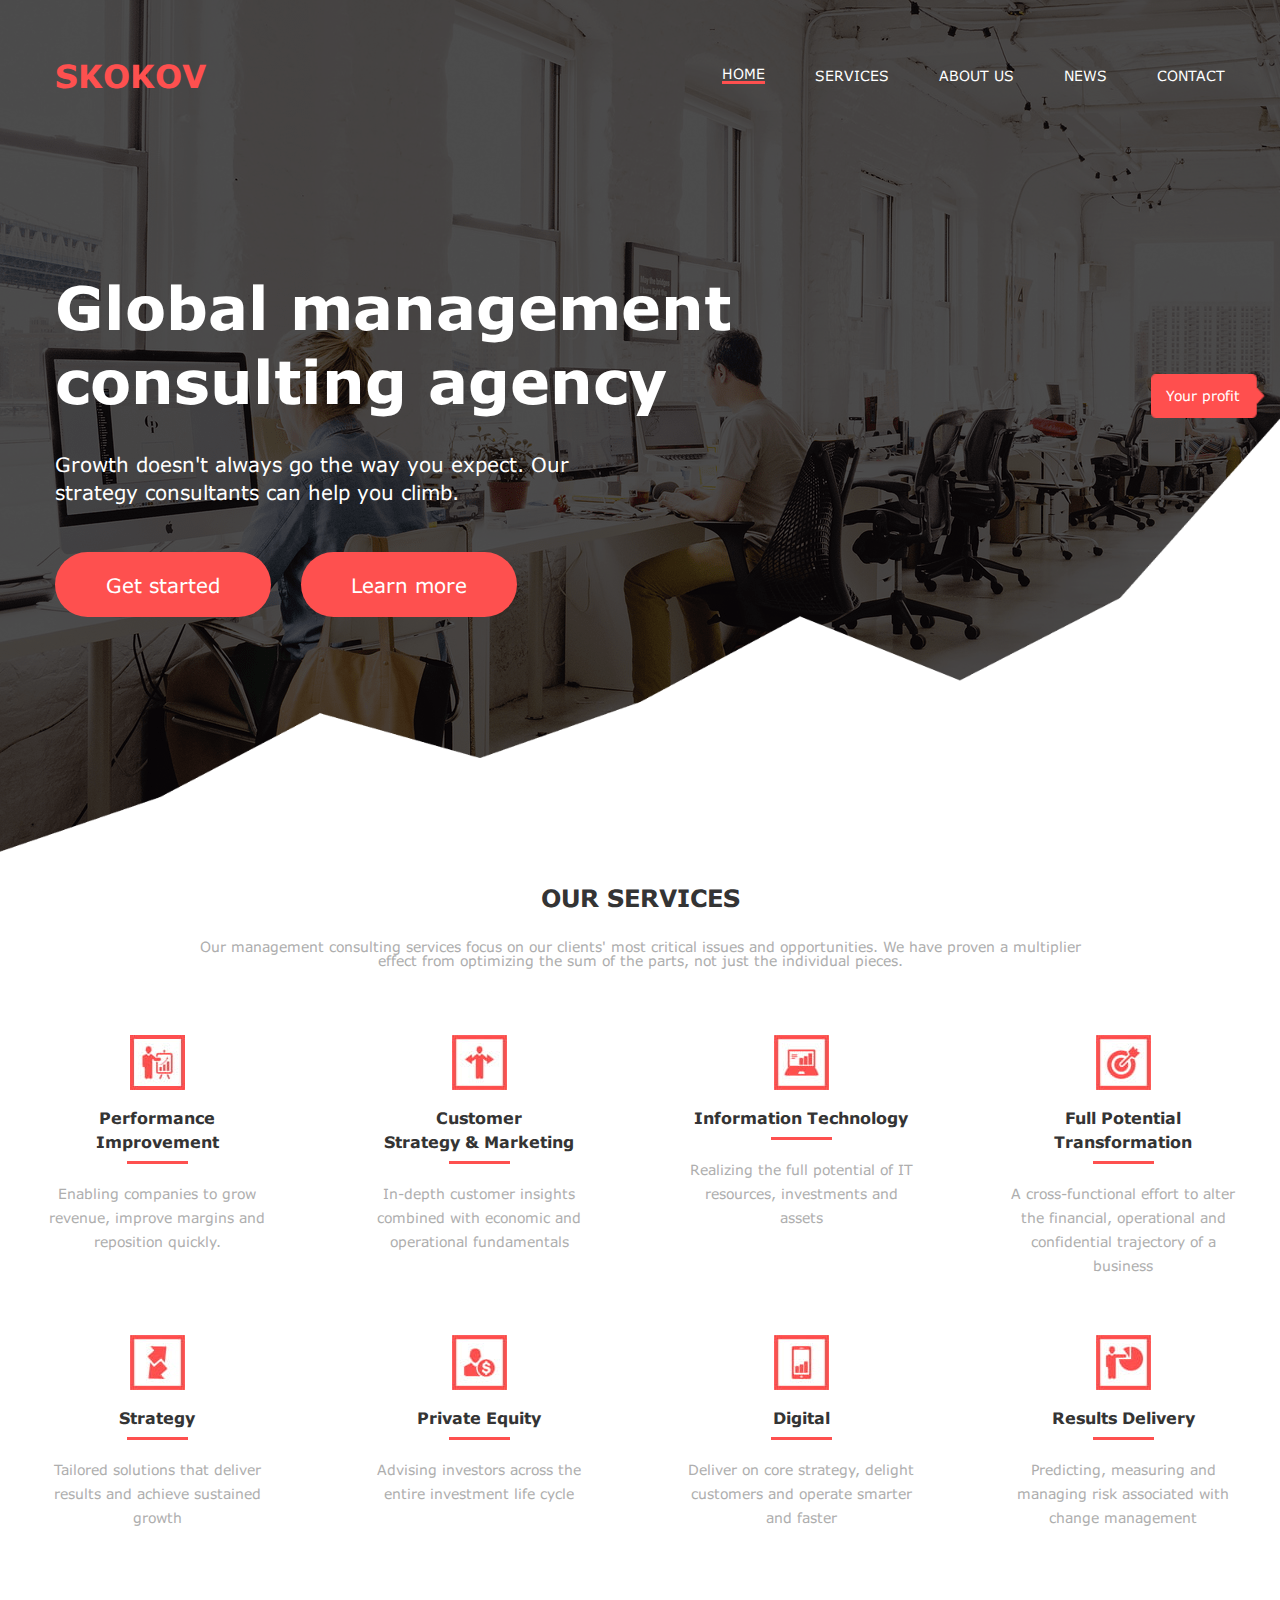
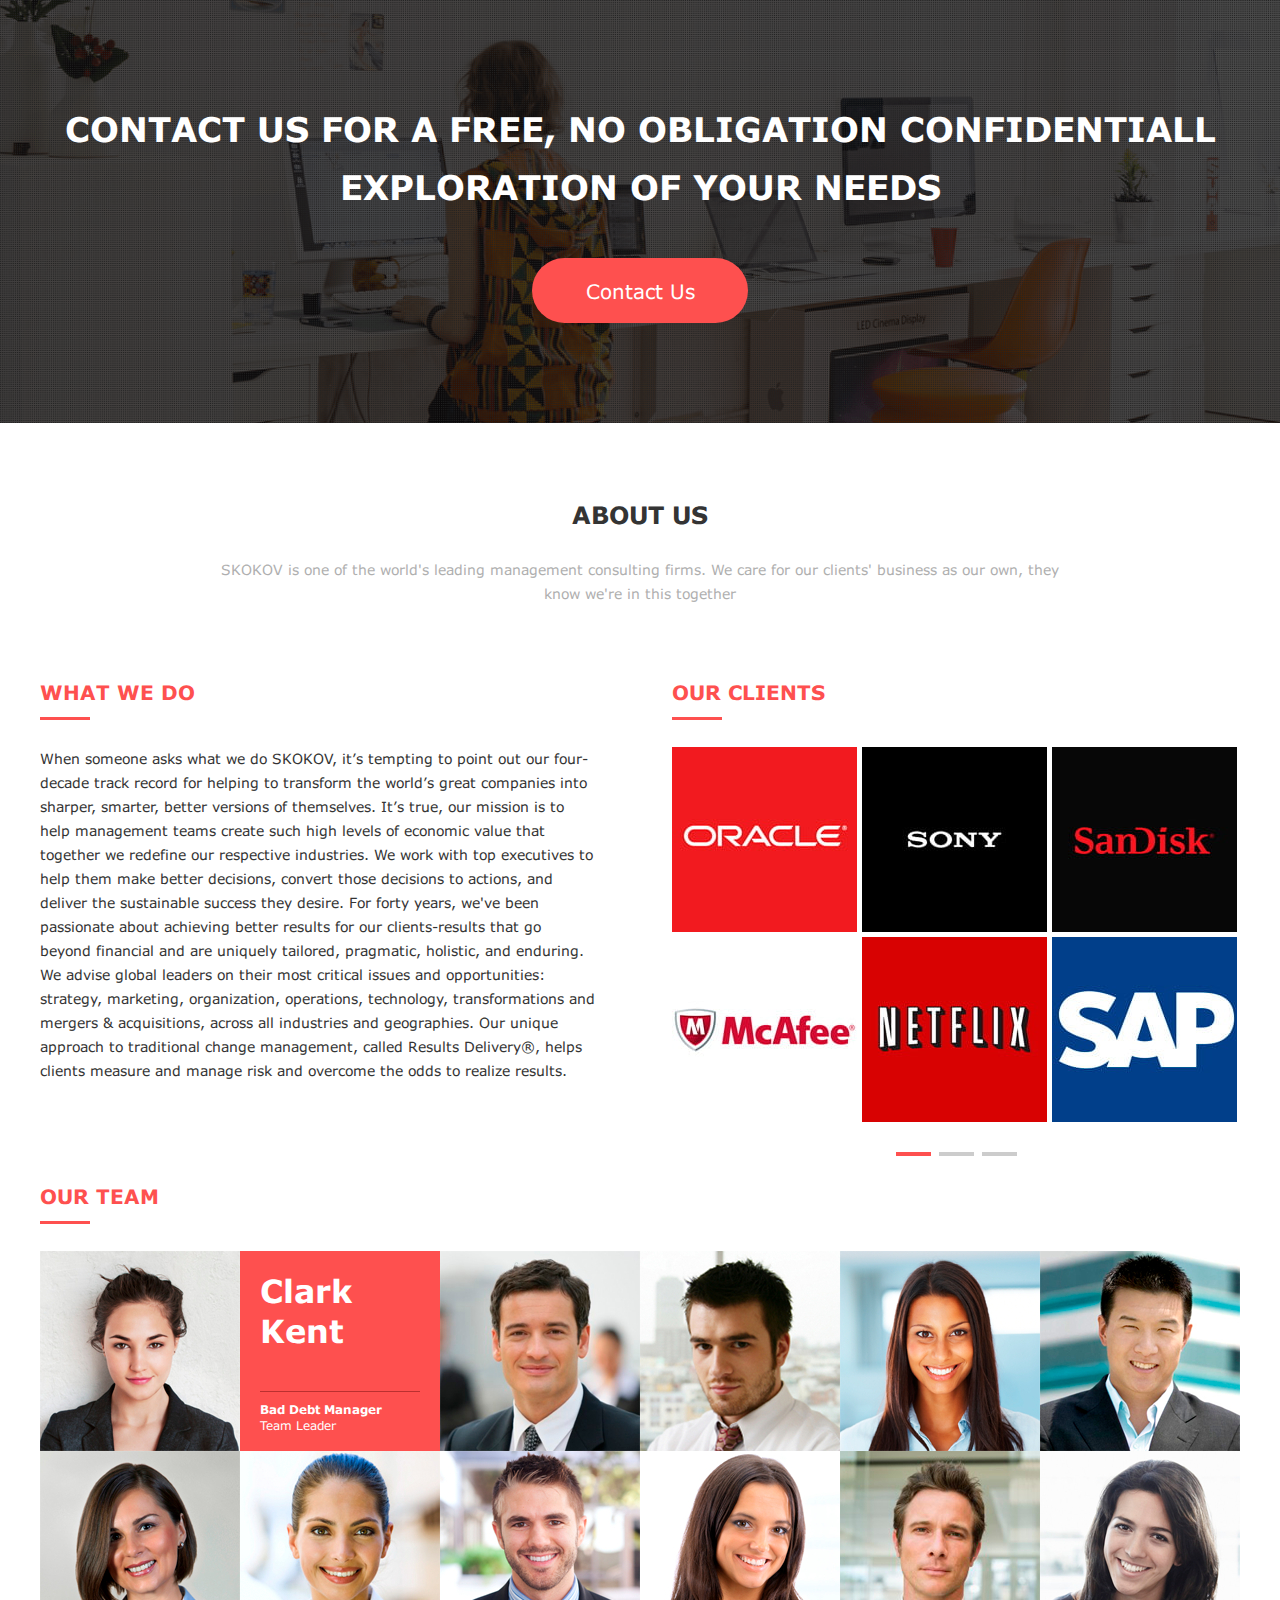
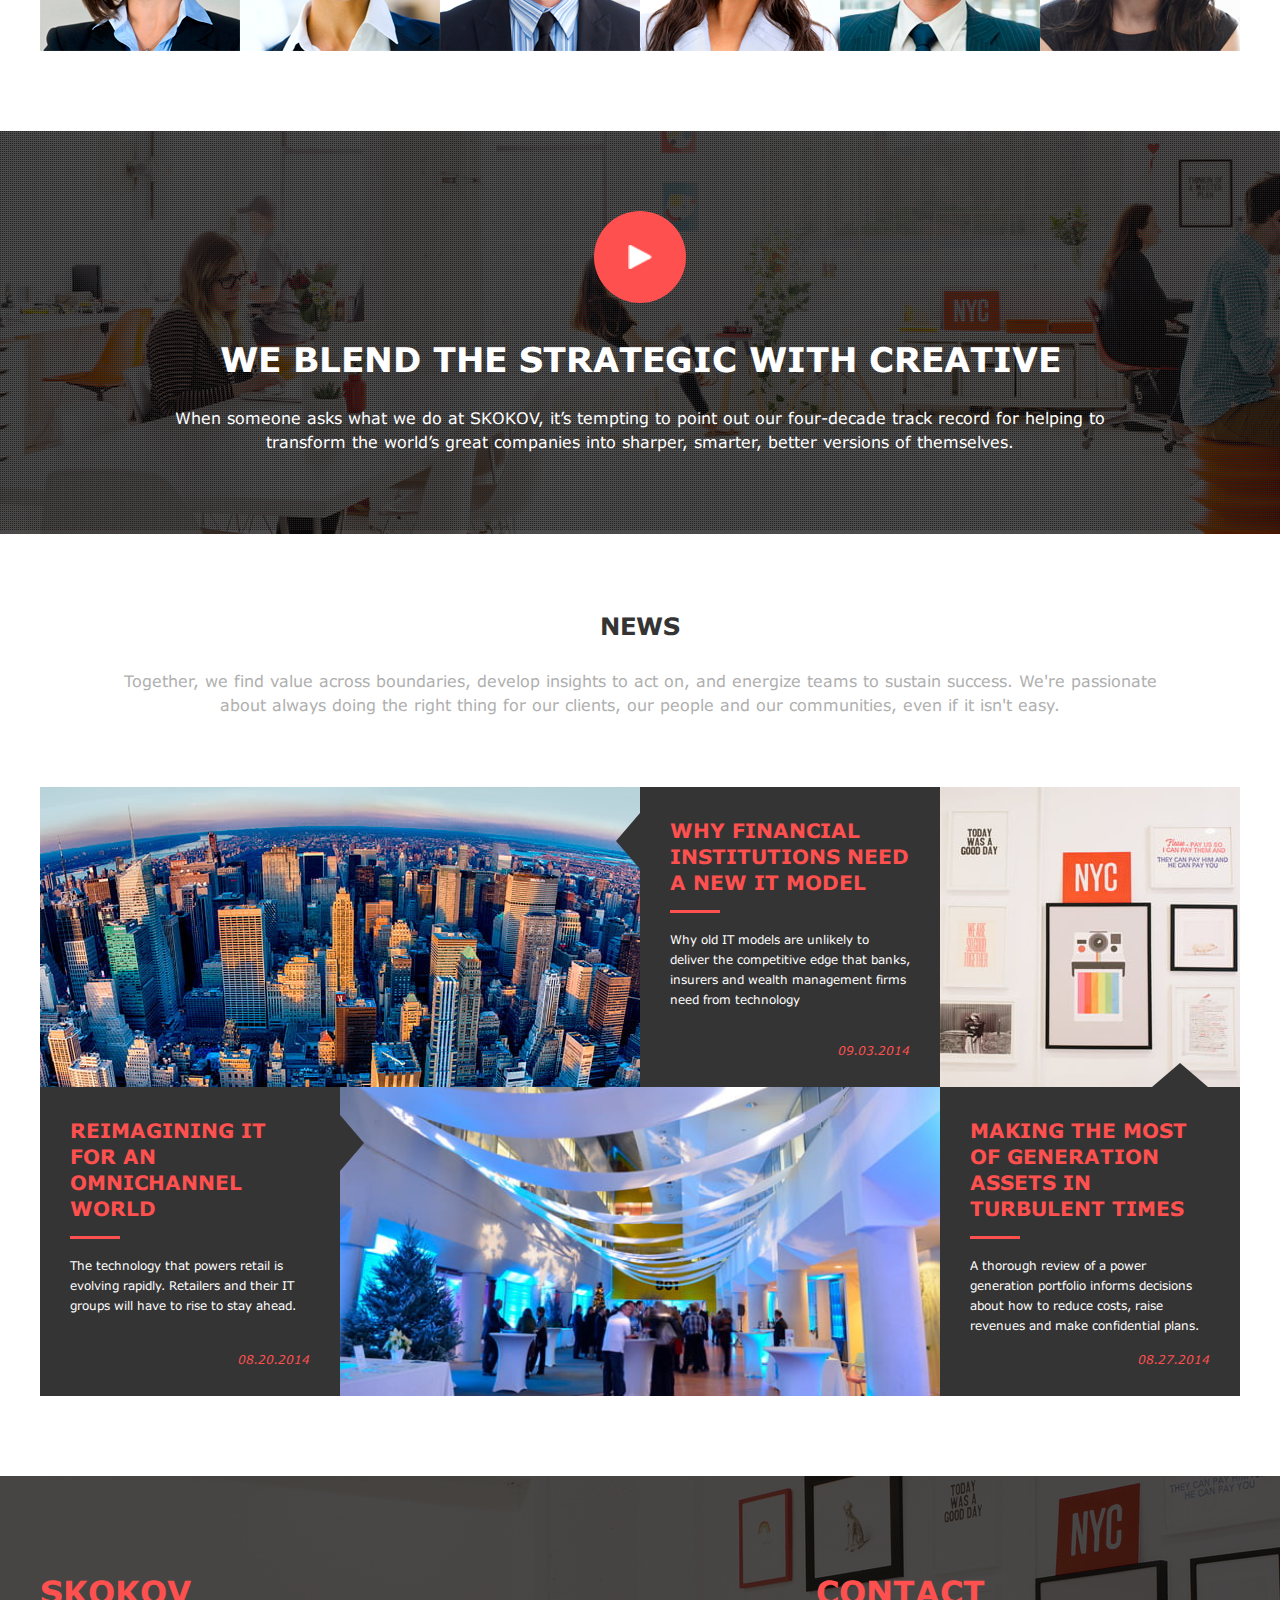
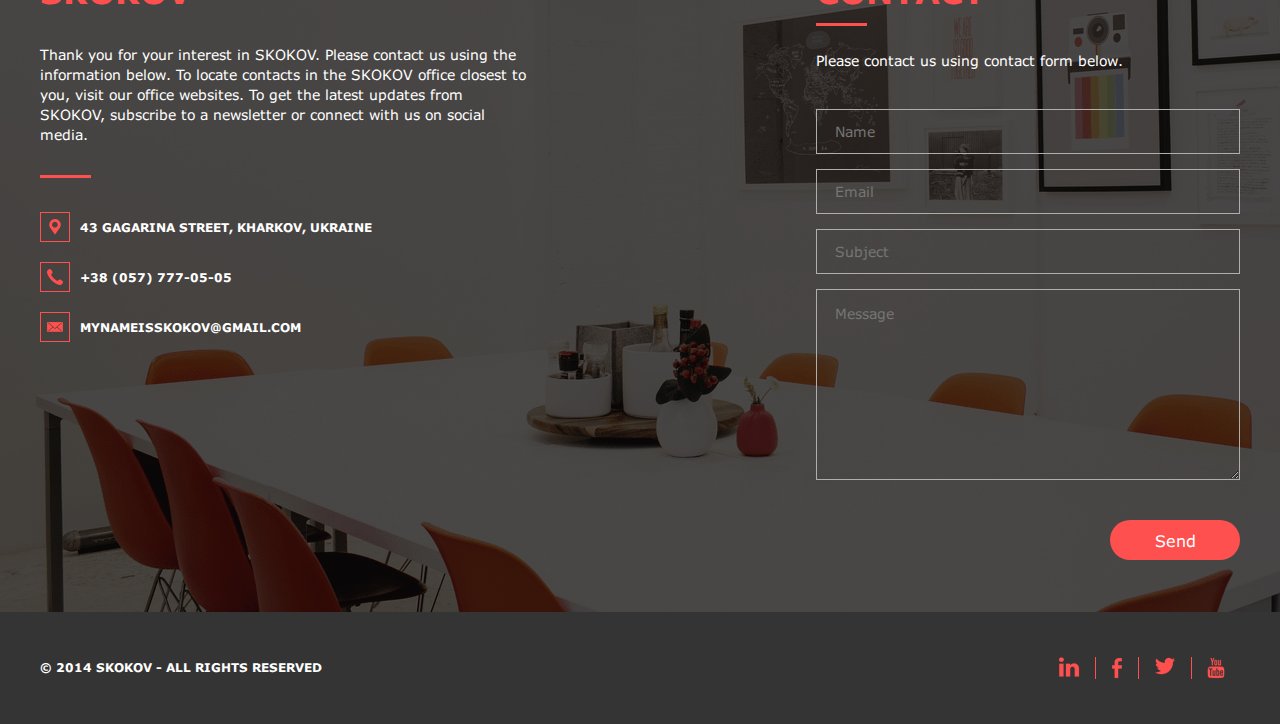
==== index.html @ 015a8055 "Add files via upload" ====
<!-- Сообщаем браузеру как стоит обрабатывать эту страницу -->
<!DOCTYPE html>
<!-- Оболочка документа, указываем язык содержимого -->
<html lang="ru">
	<!-- Заголовок страницы, контейнер для других важных данных (не отображается) -->
	<head>
		<!-- Заголовок страницы в браузере -->
		<title>Skokov</title>
		<!-- Подключаем CSS -->
		<link rel="stylesheet" href="https://unpkg.com/swiper/swiper-bundle.min.css"/>
		<link rel="stylesheet" href="css/style.css" />
		<!-- Кодировка страницы -->
		<meta http-equiv="Content-type" content="text/html;charset=UTF-8" />
		<meta name="viewport" content="width=device-width">
	</head>
	<body>
		<div class="wrapper">
			<header class="header">
				<div class="header__container container">
					<a href="index.html" class="header__logo">
						<h2>SKOKOV</h2>
					</a>
					<div class="header__menu menu">
						<div class="menu__icon">
							<span></span>
						</div>
						<nav class="menu__body">
							<ul class="menu__list">
								<li class="borderactive"><a data-goto=".page__section_1" href="index.html" class="menu__link">home</a></li>
								<li><a data-goto=".page__section_2" href="#" class="menu__link">Services</a></li>
								<li><a data-goto=".page__section_3" href="#" class="menu__link">about us</a></li>
								<li><a data-goto=".page__section_4" href="news.html" class="menu__link">news</a></li>
								<li><a data-goto=".page__section_5" href="#" class="menu__link">contact</a></li>
							</ul>
						</nav>
					</div>
				</div>
			</header>
			<section class="welcome">
				<div class="welcome__container container">
					<div class="welcome__title">
						<h1>Global management consulting agency</h1>
					</div>
					<div class="welcome__text">
						<p>
							Growth doesn't always go the way you expect. Our strategy consultants can help you climb.
						</p>
					</div>
					<div class="welcome__links">
						<div class="welcome__button button">
							<a href="#">Get started</a>
						</div>
						<div class="welcome__button button">
							<a href="post.html">Learn more</a>
						</div>
					</div>
				</div>
				<div class="welcome__figure">
					<img src="img/index/figure_bgWELCOME.png" alt="">
				</div>
				<div class="welcome__profit">
					<h3>Your profit</h3>
				</div>
			</section>
			<section class="services page__section_2">
				<div class="services__container container">
					<div class="services__subtitle subtitle">
						<h3>our services</h3>
					</div>
					<div class="services__text">
						<p>
							Our management consulting services focus on our clients' most critical issues and opportunities. We have proven a multiplier effect from optimizing the sum of the parts, not just the individual pieces.
						</p>
					</div>
					<div class="services__row">
						<div class="services__column">
							<div class="services-item">
								<div class="services-item__image">
									<img src="img/index/services_content1.jpg" alt="">
								</div>
								<div class="services-item__title">
									<h4>Performance Improvement</h4>
								</div>
								<div class="services-item__text text">
									<p>
										Enabling companies to grow revenue, improve margins and reposition quickly.
									</p>
								</div>
							</div>
						</div>
						<div class="services__column">
							<div class="services-item">
								<div class="services-item__image">
									<img src="img/index/services_content2.jpg" alt="">
								</div>
								<div class="services-item__title">
									<h4>Customer <br> Strategy & Marketing</h4>
								</div>
								<div class="services-item__text text">
									<p>
										In-depth customer insights combined with economic and operational fundamentals
									</p>
								</div>
							</div>
						</div>
						<div class="services__column">
							<div class="services-item">
								<div class="services-item__image">
									<img src="img/index/services_content3.jpg" alt="">
								</div>
								<div class="services-item__title">
									<h4>Information Technology</h4>
								</div>
								<div class="services-item__text text">
									<p>
										Realizing the full potential of IT resources, investments and assets
									</p>
								</div>
							</div>
						</div>
						<div class="services__column">
							<div class="services-item">
								<div class="services-item__image">
									<img src="img/index/services_content4.jpg" alt="">
								</div>
								<div class="services-item__title">
									<h4>Full Potential Transformation</h4>
								</div>
								<div class="services-item__text text">
									<p>
										A cross-functional effort to alter the financial, operational and confidential trajectory of a business
									</p>
								</div>
							</div>
						</div>
						<div class="services__column">
							<div class="services-item">
								<div class="services-item__image">
									<img src="img/index/services_content5.jpg" alt="">
								</div>
								<div class="services-item__title">
									<h4>Strategy</h4>
								</div>
								<div class="services-item__text text">
									<p>
										Tailored solutions that deliver results and achieve sustained growth	
									</p>
								</div>
							</div>
						</div>
						<div class="services__column">
							<div class="services-item">
								<div class="services-item__image">
									<img src="img/index/services_content6.jpg" alt="">
								</div>
								<div class="services-item__title">
									<h4>Private Equity</h4>
								</div>
								<div class="services-item__text text">
									<p>
										Advising investors across the entire investment life cycle
									</p>
								</div>
							</div>
						</div>
						<div class="services__column">
							<div class="services-item">
								<div class="services-item__image">
									<img src="img/index/services_content7.jpg" alt="">
								</div>
								<div class="services-item__title">
									<h4>Digital</h4>
								</div>
								<div class="services-item__text text">
									<p>
										Deliver on core strategy, delight customers and operate smarter and faster
									</p>
								</div>
							</div>
						</div>
						<div class="services__column">
							<div class="services-item">
								<div class="services-item__image">
									<img src="img/index/services_content8.jpg" alt="">
								</div>
								<div class="services-item__title">
									<h4>Results Delivery</h4>
								</div>
								<div class="services-item__text text">
									<p>
										Predicting, measuring and managing risk associated with change management
									</p>
								</div>
							</div>
						</div>
					</div>
				</div>
			</section>
			<section class="confidential">
				<div class="confidential__container container">
					<div class="confidential__title title">
						<h2>Contact us for a FREE, NO OBLIGATION confidentiall exploration of your needs</h2>
					</div>
					<div class="confidential__button button">
						<a href="#">Contact Us</a>
					</div>
				</div>
			</section>
			<section class="aboutus page__section_3">
				<div class="aboutus__container container">
					<div class="aboutus__title subtitle">
						<h3>about us</h3>
					</div>
					<div class="aboutus__text text">
						<p>
							SKOKOV is one of the world's leading management consulting firms. We care for our clients' business as our own, they know we're in this together
						</p>
					</div>
					<div class="aboutus__row">
						<div class="aboutus__description">
							<div class="aboutus-item">
								<div class="aboutus-item__title">
									<h4>What we do</h4>
								</div>
								<div class="aboutus-item__text text">
									<p>
										When someone asks what we do SKOKOV, it’s tempting to point out our four-decade track record for helping to transform the world’s great companies into sharper, smarter, better versions of themselves. It’s true, our mission is to help management teams create such high levels of economic value that together we redefine our respective industries. We work with top executives to help them make better decisions, convert those decisions to actions, and deliver the sustainable success they desire. For forty years, we've been passionate about achieving better results for our clients-results that go beyond financial and are uniquely tailored, pragmatic, holistic, and enduring. We advise global leaders on their most critical issues and opportunities: strategy, marketing, organization, operations, technology, transformations and mergers & acquisitions, across all industries and geographies. Our unique approach to traditional change management, called Results Delivery®, helps clients measure and manage risk and overcome the odds to realize results.
									</p>
								</div>
							</div>
						</div>
						<div class="aboutus__swiper">
							<div class="aboutus-item__title">
								<h4>Our clients</h4>
							</div>
							<div class="aboutus-slider swiper-container">
								<div class="aboutus-slider__wrapper swiper-wrapper">
									<div class="aboutus-slider__slide swiper-slide">
										<div class="aboutus-slider__grid">
											<div class="aboutus__image">
												<img src="img/index/aboutus_1.jpg" alt="">
											</div>
											<div class="aboutus__image">
												<img src="img/index/aboutus_2.jpg" alt="">
											</div>
											<div class="aboutus__image">
												<img src="img/index/aboutus_3.jpg" alt="">
											</div>
											<div class="aboutus__image">
												<img src="img/index/aboutus_4.jpg" alt="">
											</div>
											<div class="aboutus__image">
												<img src="img/index/aboutus_5.jpg" alt="">
											</div>
											<div class="aboutus__image">
												<img src="img/index/aboutus_6.jpg" alt="">
											</div>
										</div>
									</div>
									<div class="aboutus-slider__slide swiper-slide">
										<div class="aboutus-slider__grid">
											<div class="aboutus__image">
												<img src="img/index/aboutus_1.jpg" alt="">
											</div>
											<div class="aboutus__image">
												<img src="img/index/aboutus_2.jpg" alt="">
											</div>
											<div class="aboutus__image">
												<img src="img/index/aboutus_3.jpg" alt="">
											</div>
											<div class="aboutus__image">
												<img src="img/index/aboutus_4.jpg" alt="">
											</div>
											<div class="aboutus__image">
												<img src="img/index/aboutus_5.jpg" alt="">
											</div>
											<div class="aboutus__image">
												<img src="img/index/aboutus_6.jpg" alt="">
											</div>
										</div>
									</div>
									<div class="aboutus-slider__slide swiper-slide">
										<div class="aboutus-slider__grid">
											<div class="aboutus__image">
												<img src="img/index/aboutus_1.jpg" alt="">
											</div>
											<div class="aboutus__image">
												<img src="img/index/aboutus_2.jpg" alt="">
											</div>
											<div class="aboutus__image">
												<img src="img/index/aboutus_3.jpg" alt="">
											</div>
											<div class="aboutus__image">
												<img src="img/index/aboutus_4.jpg" alt="">
											</div>
											<div class="aboutus__image">
												<img src="img/index/aboutus_5.jpg" alt="">
											</div>
											<div class="aboutus__image">
												<img src="img/index/aboutus_6.jpg" alt="">
											</div>
										</div>
									</div>
								</div>
								<div class="swiper-pagination"></div>
							</div>
						</div>
						
					</div>
					<div class="aboutus__team">
						<div class="aboutus-item__title">
							<h4>our team</h4>
						</div>
						<div class="aboutus__rowteam">
								<div class="aboutus-item__imageteam">
									<img src="img/index/team_1.jpg" alt="">
								</div>
								<div class="aboutus-item__description">
									<div class="aboutus-item__subtitle">
										<h5>Clark Kent</h5>
									</div>
									<div class="aboutus-item__subtext">
										<p>Bad Debt Manager</p>
										<p>Team Leader</p>
									</div>
								</div>
								<div class="aboutus-item__imageteam">
									<img src="img/index/team_3.jpg" alt="">
								</div>
								<div class="aboutus-item__imageteam">
									<img src="img/index/team_4.jpg" alt="">
								</div>
								<div class="aboutus-item__imageteam">
									<img src="img/index/team_5.jpg" alt="">
								</div>
								<div class="aboutus-item__imageteam">
									<img src="img/index/team_6.jpg" alt="">
								</div>
								<div class="aboutus-item__imageteam">
									<img src="img/index/team_7.jpg" alt="">
								</div>
								<div class="aboutus-item__imageteam">
									<img src="img/index/team_8.jpg" alt="">
								</div>
								<div class="aboutus-item__imageteam">
									<img src="img/index/team_9.jpg" alt="">
								</div>
								<div class="aboutus-item__imageteam">
									<img src="img/index/team_10.jpg" alt="">
								</div>
								<div class="aboutus-item__imageteam">
									<img src="img/index/team_11.jpg" alt="">
								</div>
								<div class="aboutus-item__imageteam">
									<img src="img/index/team_12.jpg" alt="">
								</div>
							</div>
					</div>
				</div>
			</section>
			<section class="strategic">
				<div class="strategic__container ">
					<div class="strategic__button">
						<a href="#">
							<img src="img/icons/play.svg" alt="">
						</a>
					</div>
					<div class="strategic__title title">
						<h2>we blend the strategic with creative</h2>
					</div>
					<div class="strategic__text text">
						<p>
							When someone asks what we do at SKOKOV, it’s tempting to point out our four-decade track record for helping to transform the world’s great companies into sharper, smarter, better versions of themselves. 
						</p>
					</div>
				</div>
				<video poster="img/index/strategic_bg.png" preload="auto" class="full-screen__video">
					<source srcset="video/webm" src="videos/cow.webm">
					<source srcset="video/mp4" src="videos/cow.mp4">
				</video>
			</section>
			<section class="news">
				<div class="news__container container">
					<div class="news__title subtitle">
						<h3>news</h3>
					</div>
					<div class="news__text text">
						<p>
							Together, we find value across boundaries, develop insights to act on, and energize teams to sustain success. We're passionate about always doing the right thing for our clients, our people and our communities, even if it isn't easy.
						</p>
					</div>
					<div class="news__row">
						<div class="news__image box-1">
							<img src="img/index/news_content1.jpg" alt="">
						</div>
						<div class="news__description d33 box-2">
							<div class="news-item">
								<div class="news-item__title">
									<h3>Why financial institutions need a new IT model</h3>
								</div>
								<div class="news-item__text">
									<p>
										Why old IT models are unlikely to deliver the competitive edge that banks, insurers and wealth management firms need from technology
									</p>
								</div>
								<div class="news-item__data">
									<p>09.03.2014</p>
								</div>
							</div>
						</div>
						<div class="news__image box-3">
							<img src="img/index/news_content2.jpg" alt="">
						</div>
						<div class="news__description d34 box-4">
							<div class="news-item">
								<div class="news-item__title">
									<h3>Reimagining IT for an omnichannel world</h3>
								</div>
								<div class="news-item__text">
									<p>
										The technology that powers retail is evolving rapidly. Retailers and their IT groups will have to rise to stay ahead.
									</p>
								</div>
								<div class="news-item__data">
									<p>08.20.2014</p>
								</div>
							</div>
						</div>
						<div class="news__image box-5">
							<img src="img/index/news_content3.jpg" alt="">
						</div>
						<div class="news__description d35 box-6">
							<div class="news-item">
								<div class="news-item__title">
									<h3>Making the most of generation assets in turbulent times</h3>
								</div>
								<div class="news-item__text">
									<p>
										A thorough review of a power generation portfolio informs decisions about how to reduce costs, raise revenues and make confidential plans.
									</p>
								</div>
								<div class="news-item__data">
									<p>08.27.2014</p>
								</div>
							</div>
						</div>
					</div>
					
				</div>
			</section>
			<section class="contact page__section_5">
				<div class="contact__container container">
					<div class="contact__row">
						<div class="contact__contacts">
							<div class="contact__logo">
								<h2>SKOKOV</h2>
							</div>
							<div class="contact__text">
								<p>
									Thank you for your interest in SKOKOV. Please contact us using the information below. To locate contacts in the SKOKOV office closest to you, visit our office websites. To get the latest updates from SKOKOV, subscribe to a newsletter or connect with us on social media.
								</p>
							</div>
							<div class="contact__list">
								<ul class="list-item">
									<li><a class="contact_link1" href="#">43 gagarina street, kharkov, ukraine</a></li>
									<li><a class="contact_link2" href="tel:+38 (057) 777-05-05">+38 (057) 777-05-05</a></li>
									<li><a class="contact_link3" href="mailto:mynameisskokov@gmail.com">mynameisskokov@gmail.com</a></li>
								</ul>
							</div>
						</div>
						<div class="contact__form">
							<div class="contact__title">
								<h2>contact</h2>
							</div>
							<div class="contact_text">
								<p>
									Please contact us using contact form below.
								</p>
							</div>
							<form action="#" class="datacontact">
								<div class="contact__name">
									<input placeholder="Name" type="username">
								</div>
								<div class="contact__email">
									<input placeholder="Email" type="email" name="usermail">
								</div>
								<div class="contact__subject">
									<input placeholder="Subject" type="text" name="usertext">
								</div>
								<div class="contact__message">
									<textarea placeholder="Message" type="text" name="usermessage"></textarea>
								</div>
								<div class="contact__button">
									<input type="submit" value="Send">
								</div>
							</form>
						</div>
					</div>
				</div>
			</section>
			<footer class="footer">
				<div class="footer__container container">
					<div class="footer__row">
						<div class="footer__license">
							<p>© 2014 SKOKOV - all rights reserved</p>
						</div>
						<div class="footer__links">
							<div class="footer__link">
								<a href="#">
									<img src="img/icons/in.svg" alt="">
								</a>
							</div>
							<div class="footer__link">
								<a href="#">
									<img src="img/icons/facebook.svg" alt="">
								</a>
							</div>
							<div class="footer__link">
								<a href="#">
									<img src="img/icons/twitter.svg" alt="">
								</a>
							</div>
							<div class="footer__link">
								<a href="#">
									<img src="img/icons/youtube.svg" alt="">
								</a>
							</div>
						</div>
					</div>
				</div>
			</footer>
		</div>
		<script src="https://unpkg.com/swiper/swiper-bundle.min.js"></script>
		<script src="js/script.js"></script>
	</body>
</html>
---- css/style.css ----
@charset "UTF-8";
@font-face {
  font-family: "Verdana";
  src: url("../fonts/Verdana.eot");
  src: local("☺"), url("../fonts/Verdana.woff") format("woff"), url("../fonts/Verdana.ttf") format("truetype"), url("../fonts/Verdana.svg") format("svg");
  font-weight: normal;
  font-style: normal;
}
@font-face {
  font-family: "Verdana";
  src: url("../fonts/Verdana-Bold.eot");
  src: local("☺"), url("../fonts/Verdana-Bold.woff") format("woff"), url("../fonts/Verdana-Bold.ttf") format("truetype"), url("../fonts/Verdana-Bold.svg") format("svg");
  font-weight: 700;
  font-style: normal;
}
@font-face {
  font-family: "Verdana";
  src: url("../fonts/Verdana-Italic.eot");
  src: local("☺"), url("../fonts/Verdana-Italic.woff") format("woff"), url("../fonts/Verdana-Italic.ttf") format("truetype"), url("../fonts/Verdana-Italic.svg") format("svg");
  font-weight: normal;
  font-style: italic;
}
.title h2 {
  font-size: 34px;
  font-weight: bold;
  line-height: 58px;
  color: #fff;
}

.subtitle {
  text-align: center;
}
.subtitle h3 {
  font-size: 24px;
  font-weight: bold;
  color: #343434;
  text-transform: uppercase;
}

.text p {
  font-size: 14px;
  line-height: 24px;
}

.button a {
  width: 216px;
  height: 65px;
  background-color: #fe504f;
  font-size: 20px;
  color: #fff;
  display: flex;
  justify-content: center;
  align-items: center;
  border-radius: 50px;
  position: relative;
  transition-duration: 0.4s;
}
.button a:hover {
  background-color: #d23e3d;
  transition-duration: 0.4s;
}
.button a:active {
  top: 5px;
  transition-duration: 0.4s;
}

/*Обнуление*/
* {
  padding: 0;
  margin: 0;
  border: 0;
}

*, *:before, *:after {
  box-sizing: border-box;
}

:focus, :active {
  outline: none;
}

a:focus, a:active {
  outline: none;
}

nav, footer, header, aside {
  display: block;
}

html, body {
  height: 100%;
  width: 100%;
  font-size: 100%;
  line-height: 1;
  font-size: 14px;
  -ms-text-size-adjust: 100%;
  -moz-text-size-adjust: 100%;
  -webkit-text-size-adjust: 100%;
}

input, button, textarea {
  font-family: inherit;
}

input::-ms-clear {
  display: none;
}

button {
  cursor: pointer;
}

button::-moz-focus-inner {
  padding: 0;
  border: 0;
}

a, a:visited {
  text-decoration: none;
}

a:hover {
  text-decoration: none;
}

ul li {
  list-style: none;
}

img {
  vertical-align: top;
}

h1, h2, h3, h4, h5, h6 {
  font-size: inherit;
  font-weight: inherit;
}

/*--------------------*/
.welcomenews {
  background: url("../img/index/welcome_bg_plenka.png") 0 0 no-repeat, url("../img/index/welcome_bg.png") 0 0 no-repeat;
  background-size: cover;
  height: 682px;
  position: relative;
}

.welcomenews__container {
  padding: 200px 15px 0 15px;
  position: relative;
  z-index: 2;
}

.welcomenews__title {
  text-align: center;
  margin: 0 0 80px 0;
}
.welcomenews__title h1 {
  color: #ffffff;
  font-size: 60px;
  font-weight: 700;
}

.welcomenews__formcontainer {
  display: flex;
  justify-content: flex-end;
}

.welcomenews__form {
  width: 300px;
  height: 40px;
  display: flex;
  justify-content: center;
  align-items: center;
  background-color: #343434;
}
.welcomenews__form input {
  width: 241px;
  height: 28px;
  border: 1px solid #fe504f;
  color: #fff;
  background-color: #343434;
  margin: 0px 5px 0px 0px;
}

.search__btn {
  background-color: #fe504f;
  padding: 6px 13px;
  transition-duration: 0.4s;
}
.search__btn:hover {
  background-color: #cd3b3b;
  transition-duration: 0.4s;
}

.news__row {
  display: grid;
  grid-template-columns: 1fr 1fr 1fr 1fr;
  grid-template-rows: repeat(2, auto);
}

.news__row2 {
  display: grid;
  grid-template-columns: 1fr 1fr 1fr 1fr;
  grid-template-rows: repeat(2, auto);
}

.hidden {
  display: none;
}

.news__button {
  margin: 60px 0px 0px 0px;
  display: flex;
  justify-content: center;
}
.news__button a {
  cursor: pointer;
  width: 370px;
  height: 60px;
  background-color: #343434;
  color: #fe504f;
  font-size: 16px;
  font-weight: 700;
  text-transform: uppercase;
  display: flex;
  justify-content: center;
  align-items: center;
  position: relative;
  transition-duration: 0.4s;
}
.news__button a:hover {
  background-color: #242323;
  transition-duration: 0.4s;
}
.news__button a:active {
  top: 4px;
}

.box-7 {
  order: 1;
  grid-column-start: 1;
  grid-column-end: 3;
  grid-row-start: 3;
  grid-row-end: 3;
}

.box-8 {
  order: 2;
  grid-column-start: 3;
  grid-column-end: 3;
  grid-row-start: 3;
  grid-row-end: 3;
}

.box-9 {
  order: 3;
  grid-column-start: 4;
  grid-column-end: 4;
  grid-row-start: 3;
  grid-row-end: 3;
}

.box-10 {
  order: 4;
  grid-column-start: 1;
  grid-column-end: 1;
  grid-row-start: 4;
  grid-row-end: 4;
}

.box-11 {
  order: 5;
  grid-column-start: 2;
  grid-column-end: 4;
  grid-row-start: 4;
  grid-row-end: 4;
}

.box-12 {
  order: 6;
  grid-column-start: 4;
  grid-column-end: 4;
  grid-row-start: 4;
  grid-row-end: 4;
}

.welcomenews__figure {
  position: absolute;
  bottom: 0;
}
.welcomenews__figure img {
  width: 100%;
  height: 100%;
  object-fit: cover;
}

.d36 {
  width: auto;
  height: auto;
  margin-left: 0px;
  background: #343434;
  position: relative;
}

.d36:before {
  content: "";
  width: 0;
  height: 0;
  position: absolute;
  right: 100%;
  top: calc(18% - 28px);
  border-top: 28px solid transparent;
  border-right: 24px solid #343434;
  border-bottom: 28px solid transparent;
}

.d37 {
  width: auto;
  height: auto;
  margin-left: 0px;
  background: #343434;
  position: relative;
}

.d37:before {
  content: "";
  width: 0;
  height: 0;
  position: absolute;
  left: 100%;
  top: calc(18% - 28px);
  border-top: 28px solid transparent;
  border-left: 24px solid #343434;
  border-bottom: 28px solid transparent;
}

.d38 {
  width: auto;
  height: auto;
  margin-left: 0px;
  background: #343434;
  position: relative;
}

.d38:before {
  content: "";
  width: 0;
  height: 0;
  position: absolute;
  bottom: 100%;
  right: calc(20% - 28px);
  border-left: 28px solid transparent;
  border-bottom: 24px solid #343434;
  border-right: 28px solid transparent;
}

.welcomenews__profit {
  position: absolute;
  right: 15px;
  top: 80px;
  background: url("../img/icons/profit.png") 0 0/100% 100% no-repeat;
  display: flex;
  justify-content: center;
  align-items: center;
}
.welcomenews__profit h3 {
  color: #fff;
  padding: 15px;
  margin: 0px 10px 0px 0px;
}

@media (min-width: 992px) and (max-width: 1600px) {
  .welcomenews__profit {
    top: calc(270px + (64 - 270) * ((100vw - 992px) / (1600 - 992)));
  }
}
/* Large desktops and laptops */
@media (max-width: 1200px) {
  .welcomenews__title {
    margin-bottom: calc(40px + (80 - 40) * ((100vw - 320px) / (1200 - 320)));
  }
  .welcomenews__title h1 {
    font-size: calc(32px + (60 - 32) * ((100vw - 320px) / (1200 - 320)));
  }
}
/* Landscape tablets and medium desktops */
/* Portrait tablets and small desktops */
@media (min-width: 768px) and (max-width: 991px) {
  .welcomenews__profit {
    display: none;
  }
}
/* Landscape phones and portrait tablets, телефоны лопаты */
@media (max-width: 767px) {
  .welcomenews__profit {
    display: none;
  }

  .news__row {
    grid-template-columns: 1fr 1fr 1fr 1fr;
    grid-template-rows: repeat(1, minmax(268px, 300px) minmax(258px, 266px) minmax(268px, 270px));
  }

  .news__row2 {
    grid-template-columns: 1fr 1fr 1fr 1fr;
    grid-template-rows: repeat(1, minmax(268px, 300px) minmax(258px, 266px) minmax(268px, 270px));
  }

  .box-7 {
    grid-column-start: 2;
    grid-column-end: 5;
    grid-row-start: 4;
    grid-row-end: 4;
  }

  .box-8 {
    grid-column-start: 1;
    grid-column-end: 1;
    grid-row-start: 4;
    grid-row-end: 4;
  }

  .box-9 {
    grid-column-start: 1;
    grid-column-end: 3;
    grid-row-start: 5;
    grid-row-end: 5;
  }

  .box-12 {
    grid-column-start: 3;
    grid-column-end: 5;
    grid-row-start: 5;
    grid-row-end: 5;
  }

  .box-10 {
    grid-column-start: 1;
    grid-column-end: 1;
    grid-row-start: 6;
    grid-row-end: 6;
  }

  .box-11 {
    grid-column-start: 2;
    grid-column-end: 5;
    grid-row-start: 6;
    grid-row-end: 6;
  }

  .d36:before {
    content: "";
    width: 0;
    height: 0;
    position: absolute;
    left: 100%;
    top: calc(18% - 28px);
    border-right: 28px solid transparent;
    border-left: 24px solid #343434;
    border-bottom: 28px solid transparent;
  }

  .d38:before {
    content: "";
    width: 0;
    height: 0;
    position: absolute;
    right: 100%;
    top: calc(15% - 24px);
    border-top: 28px solid transparent;
    border-left: 24px solid #343434;
    border-bottom: 28px solid transparent;
    transform: scale(-1, 1);
  }
}
/* Portrait phones and smaller типа моего 6s */
@media (max-width: 480px) {
  .news__row {
    display: grid;
    grid-template-columns: 1fr;
    grid-template-rows: repeat(6, auto);
  }

  .news__row2 {
    grid-template-columns: 1fr;
    grid-template-rows: repeat(6, auto);
  }

  .box-7 {
    grid-column-start: 1;
    grid-column-end: 5;
    grid-row-start: 7;
    grid-row-end: 7;
  }

  .box-8 {
    grid-column-start: 1;
    grid-column-end: 5;
    grid-row-start: 8;
    grid-row-end: 8;
  }

  .box-9 {
    grid-column-start: 1;
    grid-column-end: 5;
    grid-row-start: 9;
    grid-row-end: 9;
  }
  .box-9 img {
    width: 100%;
    height: 240px !important;
    object-fit: cover;
    object-position: 0 0;
  }

  .box-11 {
    grid-column-start: 1;
    grid-column-end: 5;
    grid-row-start: 11;
    grid-row-end: 11;
  }

  .box-12 {
    grid-column-start: 1;
    grid-column-end: 5;
    grid-row-start: 10;
    grid-row-end: 10;
  }

  .box-10 {
    grid-column-start: 1;
    grid-column-end: 5;
    grid-row-start: 12;
    grid-row-end: 12;
  }

  .d36::before {
    width: 0;
    height: 0;
    position: absolute;
    bottom: 100%;
    left: calc(90% - 28px);
    border-left: 28px solid transparent;
    border-bottom: 24px solid #343434;
    border-right: 28px solid transparent;
    transform: translateY(-53px);
  }

  .d37:before {
    width: 0;
    height: 0;
    position: absolute;
    bottom: 100%;
    left: calc(10% - 28px);
    border-left: 28px solid transparent;
    border-bottom: 24px solid #343434;
    border-right: 28px solid transparent;
    transform: translateY(-46px);
  }

  .d38::before {
    width: 0;
    height: 0;
    position: absolute;
    bottom: 100%;
    left: calc(10% - 28px);
    border-left: 28px solid transparent;
    border-bottom: 24px solid #343434;
    border-right: 28px solid transparent;
    transform: translateY(-46px);
  }

  /* Iphone 5 */
}
.footernews {
  padding: 45px 15px;
  background-color: #343434;
  margin: 60px 0px 0px 0px;
}

.container {
  max-width: 1200px;
  margin: 0 auto;
}

/* Large desktops and laptops */
/* Landscape tablets and medium desktops */
/* Portrait tablets and small desktops */
/* Landscape phones and portrait tablets, телефоны лопаты */
/* Portrait phones and smaller типа моего 6s */
/* Iphone 5 */
.welcomepost {
  background: url("../img/index/welcome_bg_plenka.png") 0 0 no-repeat, url("../img/index/welcome_bg.png") 0 0 no-repeat;
  background-size: cover;
  height: 682px;
  position: relative;
}

.welcomepost__container {
  padding: 200px 15px 0 15px;
  position: relative;
  z-index: 2;
}

.d30 {
  width: auto;
  height: auto;
  margin-left: 0px;
  background: #343434;
  position: relative;
}

.d30:before {
  content: "";
  width: 0;
  height: 0;
  position: absolute;
  bottom: 100%;
  left: calc(12% - 28px);
  border-left: 28px solid transparent;
  border-bottom: 24px solid #343434;
  border-right: 28px solid transparent;
}

.welcomepost__image img {
  width: 100%;
  height: 100%;
  object-fit: contain;
}

.welcomepost__title {
  width: 491px;
  height: 119px;
  padding: 30px;
  position: relative;
  margin: -119px 0px 47px 0px;
}
.welcomepost__title h3 {
  font-size: 20px;
  color: #fe504f;
  line-height: 26px;
  text-transform: uppercase;
  font-weight: 700;
}
.welcomepost__title::after {
  content: "";
  display: block;
  width: 50px;
  height: 3px;
  background-color: #fe504f;
  margin: 15px 0px 0px 0px;
}

.welcomepost__text {
  margin: 0px 0px 44px 0px;
}
.welcomepost__text p {
  color: #343434;
  font-size: 14px;
  line-height: 26px;
  padding: 0 50px;
}
.welcomepost__text:last-child {
  margin: 0px 0px 66px 0px;
}

.welcomepost__subtitle {
  padding: 0 50px;
  margin: 0px 0px 28px 0px;
}
.welcomepost__subtitle h3 {
  font-size: 18px;
  line-height: 20px;
  color: #343434;
}

.welcomepost__profit {
  position: absolute;
  right: 15px;
  top: 80px;
  background: url("../img/icons/profit.png") 0 0/100% 100% no-repeat;
  display: flex;
  justify-content: center;
  align-items: center;
}
.welcomepost__profit h3 {
  color: #fff;
  padding: 15px;
  margin: 0px 10px 0px 0px;
}

@media (min-width: 1320px) and (max-width: 1600px) {
  .welcomepost__profit {
    top: calc(170px + (64 - 170) * ((100vw - 1320px) / (1600 - 1320)));
  }
}
@media (max-width: 1321px) {
  .welcomepost__profit {
    display: none;
  }
}
/* Large desktops and laptops */
@media (max-width: 1200px) {
  .welcomepost {
    height: calc(300px + (682 - 300) * ((100vw - 320px) / (1200 - 320)));
  }

  .welcomepost__title {
    width: 491px;
    height: 119px;
    width: calc(366px + (491 - 366) * ((100vw - 767px) / (1200 - 767)));
    height: calc(140px + (119 - 140) * ((100vw - 320px) / (1200 - 320)));
    padding: calc(15px + (30 - 15) * ((100vw - 320px) / (1200 - 320)));
    margin: -119px 0px 47px 0px;
    margin-top: calc(-129px + (-119 - (-129)) * ((100vw - 767px) / (1200 - 767)));
    margin-bottom: calc(20px + (47 - 20) * ((100vw - 320px) / (1200 - 320)));
  }

  .welcomepost__text {
    margin: 0px 0px 44px 0px;
    margin-bottom: calc(20px + (44 - 20) * ((100vw - 320px) / (1200 - 320)));
  }
  .welcomepost__text:last-child {
    margin-bottom: calc(5px + (66 - 5) * ((100vw - 320px) / (1200 - 320)));
  }

  .welcomepost__text p {
    line-height: calc(22px + (26 - 22) * ((100vw - 320px) / (1200 - 320)));
    padding-right: calc(5px + (50 - 5) * ((100vw - 320px) / (1200 - 320)));
    padding-left: calc(5px + (50 - 5) * ((100vw - 320px) / (1200 - 320)));
  }

  .welcomepost__subtitle {
    padding-right: calc(5px + (50 - 5) * ((100vw - 320px) / (1200 - 320)));
    padding-left: calc(5px + (50 - 5) * ((100vw - 320px) / (1200 - 320)));
  }
}
/* Landscape tablets and medium desktops */
/* Portrait tablets and small desktops */
/* Landscape phones and portrait tablets, телефоны лопаты */
@media (max-width: 767px) {
  .welcomepost__title {
    margin-top: 0;
    width: auto;
    height: auto;
  }

  .welcomepost__title h3 {
    font-size: 20px;
    font-size: calc(18px + (20 - 18) * ((100vw - 320px) / (1200 - 320)));
    color: #fe504f;
    line-height: 26px;
    line-height: calc(23px + (26 - 23) * ((100vw - 320px) / (1200 - 320)));
    text-transform: uppercase;
    font-weight: 700;
  }
}
/* Portrait phones and smaller типа моего 6s */
@media (max-width: 480px) {
  .welcomepost__image {
    height: 200px;
    height: calc(190px + (300 - 190) * ((100vw - 320px) / (1200 - 320)));
  }
  .welcomepost__image img {
    object-fit: cover;
  }
}
/* Iphone 5 */
body, html {
  height: 100%;
  font-family: "Verdana", sans-serif;
}

body._lock {
  overflow: hidden;
}

.wrapper {
  min-height: 100vh;
}

.header {
  position: absolute;
  top: 0;
  left: 0;
  width: 100%;
  z-index: 10;
}

.header__container {
  display: flex;
  padding: 60px 15px 10px 15px;
  align-items: flex-end;
  justify-content: space-between;
  min-height: 40px;
}

.header__logo {
  z-index: 5;
}
.header__logo h2 {
  font-size: 32px;
  font-weight: 700;
  text-transform: uppercase;
  color: #fe504f;
}

.menu__icon {
  display: none;
}

.borderactive {
  border-bottom: 3px solid #fe504f;
}

.menu__list > li {
  position: relative;
  margin: 0px 0px 8px 50px;
}

.menu__link {
  color: #fff;
  font-size: 14px;
  text-transform: uppercase;
  position: relative;
  transition-duration: 0.4s;
}
.menu__link:hover {
  transition-duration: 0.4s;
}
.menu__link:active {
  top: 3px;
  transition-duration: 0.4s;
}

/*-----------------------*/
body._touch .menu__list > li {
  display: flex;
  align-items: center;
}

body._touch .menu__link {
  flex: 1 1 auto;
}

/*-----------------------*/
@media (min-width: 768px) {
  .menu__list {
    display: flex;
    align-items: center;
  }

  .menu__link {
    padding: 10px 0;
  }
}
@media (max-width: 767px) {
  .header {
    position: fixed;
    background-color: #fff;
  }

  .menu__icon {
    z-index: 5;
    display: block;
    position: relative;
    width: 30px;
    height: 18px;
    cursor: pointer;
  }

  .menu__icon span,
.menu__icon::before,
.menu__icon::after {
    left: 0;
    position: absolute;
    height: 10%;
    width: 100%;
    transition: all 0.3s ease 0s;
    background-color: #fe504f;
  }

  .menu__icon::before,
.menu__icon::after {
    content: "";
  }

  .menu__icon::before {
    top: 0;
  }

  .menu__icon::after {
    bottom: 0;
  }

  .menu__icon span {
    top: 50%;
    transform: scale(1) translate(0px, -50%);
  }

  .menu__icon._active span {
    transform: scale(0) translate(0px, -50%);
  }

  .menu__icon._active::before {
    top: 50%;
    transform: rotate(-45deg) translate(0px, -50%);
  }

  .menu__icon._active::after {
    bottom: 50%;
    transform: rotate(45deg) translate(0px, 50%);
  }

  .menu__body {
    position: fixed;
    left: 0;
    top: -100%;
    width: 100%;
    height: 50%;
    background-color: rgba(0, 0, 0, 0.9);
    padding: 100px 30px 30px 30px;
    transition: top 0.3s ease 0s;
    overflow: auto;
  }

  .menu__body._active {
    top: 0;
  }

  .menu__body::before {
    content: "";
    position: fixed;
    width: 100%;
    top: 0;
    left: 0;
    height: 40px;
    z-index: 2;
  }

  .header__container {
    display: flex;
    padding: 20px 15px;
    align-items: center;
    justify-content: space-between;
    min-height: 40px;
  }

  .menu__list > li {
    flex-wrap: wrap;
    margin: 0px 0px 30px 0px;
  }
  .menu__list > li:last-child {
    margin-bottom: 0;
  }

  .menu__link {
    font-size: 24px;
  }

  .menu__list li:first-child {
    border-bottom: none;
  }
}
.welcome {
  background: url("../img/index/welcome_bg_plenka.png") 0 0 no-repeat, url("../img/index/welcome_bg.png") 0 0 no-repeat;
  background-size: cover;
  height: 886px;
  position: relative;
}

.welcome__container {
  padding: 270px 15px 0 15px;
}

.welcome__title {
  margin: 0px 0px 32px 0px;
}
.welcome__title h1 {
  width: 682px;
  font-size: 60px;
  font-weight: 700;
  line-height: 74px;
  color: #fff;
}

.welcome__text {
  margin: 0px 0px 46px 0px;
}
.welcome__text p {
  width: 514px;
  font-size: 20px;
  line-height: 28px;
  color: #ffffff;
}

.welcome__links {
  display: flex;
  position: relative;
  z-index: 2;
}

.welcome__button {
  margin: 0px 30px 0px 0px;
}
.welcome__button:last-child {
  margin: 0;
}

.welcome__figure {
  position: absolute;
  bottom: 0;
}
.welcome__figure img {
  width: 100%;
  height: 100%;
  object-fit: cover;
}

.welcome__profit {
  position: absolute;
  right: 15px;
  top: 270px;
  background: url("../img/icons/profit.png") 0 0/100% 100% no-repeat;
  display: flex;
  justify-content: center;
  align-items: center;
}
.welcome__profit h3 {
  color: #fff;
  padding: 15px;
  margin: 0px 10px 0px 0px;
}

@media (max-width: 1600px) {
  .welcome__profit {
    top: calc(400px + (268 - 400) * ((100vw - 1200px) / (1600 - 1200)));
  }
}
/* Large desktops and laptops */
@media (max-width: 1200px) {
  .welcome__container {
    padding-top: calc(230px + (270 - 230) * ((100vw - 320px) / (1140 - 320)));
  }

  .welcome__title {
    margin-bottom: calc(30px + (32 - 30) * ((100vw - 320px) / (1200 - 320)));
  }
  .welcome__title h1 {
    font-size: calc(32px + (60 - 32) * ((100vw - 320px) / (1200 - 320)));
    line-height: calc(33px + (74 - 33) * ((100vw - 320px) / (1200 - 320)));
  }

  .welcome__text {
    margin-bottom: calc(30px + (46 - 30) * ((100vw - 320px) / (1200 - 320)));
  }
}
/* Landscape tablets and medium desktops */
/* Portrait tablets and small desktops */
/* Landscape phones and portrait tablets, телефоны лопаты */
@media (max-width: 767px) {
  .welcome__title h1 {
    width: 100%;
  }

  .welcome__text p {
    width: 100%;
  }

  .welcome__button {
    margin: 0px 15px 0px 0px;
  }
  .welcome__button:last-child {
    margin: 0;
  }
}
/* Portrait phones and smaller типа моего 6s */
@media (max-width: 480px) {
  .welcome__links {
    flex-direction: column;
  }

  .welcome__button {
    margin: 0px 0px 20px 0px;
  }
  .welcome__button:last-child {
    margin: 0;
  }

  .welcome__profit {
    top: calc(415px + (268 - 415) * ((100vw - 1200px) / (1600 - 1200)));
  }
}
.services {
  padding: 0 15px;
  margin: 0px 0px 70px 0px;
}

.services__subtitle {
  margin: 0px 0px 30px 0px;
}
.services__subtitle h3 {
  text-transform: uppercase;
}

.services__text {
  display: flex;
  justify-content: center;
  margin: 0px 0px 67px 0px;
}
.services__text p {
  width: 911px;
  text-align: center;
  color: #adadad;
}

.services__row {
  display: grid;
  justify-content: center;
  grid-template-columns: repeat(4, minmax(157px, 232px));
  grid-template-rows: repeat(2, auto);
  column-gap: 90px;
  row-gap: 57px;
}

.services-item__image {
  text-align: center;
  margin: 0px 0px 16px 0px;
}

.services-item__title {
  margin: 0px 0px 18px 0px;
}
.services-item__title h4 {
  font-size: 16px;
  font-weight: 700;
  color: #343434;
  text-align: center;
  line-height: 24px;
}
.services-item__title::after {
  content: "";
  position: relative;
  left: 50%;
  margin: 7px 0px 0px -30px;
  width: 61px;
  height: 3px;
  background-color: #fe504f;
  display: block;
}

.services-item__text {
  display: flex;
  justify-content: center;
}
.services-item__text p {
  text-align: center;
  color: #aeaeae;
}

/* Large desktops and laptops */
@media (max-width: 1200px) {
  .services {
    margin-bottom: calc(40px + (70 - 40) * ((100vw - 320px) / (1200 - 320)));
  }

  .services__subtitle {
    margin-bottom: calc(20px + (30 - 20) * ((100vw - 320px) / (1200 - 320)));
  }

  .services__text {
    margin: 0px 0px 67px 0px;
    margin-bottom: calc(40px + (67 - 40) * ((100vw - 320px) / (1200 - 320)));
  }

  .services__row {
    column-gap: calc(40px + (90 - 40) * ((100vw - 767px) / (1200 - 767)));
    row-gap: calc(40px + (57 - 40) * ((100vw - 767px) / (1200 - 767)));
  }

  .services-item__text p {
    line-height: calc(20px + (24 - 20) * ((100vw - 767px) / (1200 - 767)));
  }
}
/* Landscape tablets and medium desktops */
/* Portrait tablets and small desktops */
/* Landscape phones and portrait tablets, телефоны лопаты */
@media (max-width: 767px) {
  .services__row {
    grid-template-columns: repeat(2, minmax(136px, 300px));
    grid-template-rows: repeat(auto-fit, 210px);
    column-gap: calc(20px + (40 - 20) * ((100vw - 320px) / (1200 - 320)));
    row-gap: calc(20px + (40 - 20) * ((100vw - 320px) / (1200 - 320)));
  }

  .services-item__title h4 br {
    display: none;
  }

  .services-item__title {
    margin-bottom: calc(10px + (18 - 10) * ((100vw - 320px) / (1200 - 320)));
  }
}
/* Portrait phones and smaller типа моего 6s */
@media (max-width: 480px) {
  .services-item__title h4 {
    line-height: 16px;
  }
}
.confidential {
  padding: 100px 15px;
  background: url("../img/index/plenka2.png") 0 0 no-repeat, url("../img/index/welcome_bg_plenka.png") 0 0 no-repeat, url("../img/index/confidential_bg.png") 0 0 no-repeat;
  background-size: cover;
  background-position-x: left;
  margin: 0px 0px 80px 0px;
}

.confidential__title {
  display: flex;
  justify-content: center;
  margin: 0px 0px 42px 0px;
}
.confidential__title h2 {
  text-transform: uppercase;
  text-align: center;
}

.confidential__button {
  display: flex;
  justify-content: center;
}

/* Large desktops and laptops */
@media (max-width: 1200px) {
  .confidential {
    padding: 100px 15px;
    padding-top: calc(40px + (100 - 40) * ((100vw - 320px) / (1200 - 320)));
    padding-bottom: calc(40px + (100 - 40) * ((100vw - 320px) / (1200 - 320)));
    margin-bottom: calc(40px + (80 - 40) * ((100vw - 320px) / (1200 - 320)));
  }

  .confidential__title {
    margin-bottom: calc(20px + (42 - 20) * ((100vw - 320px) / (1200 - 320)));
  }
  .confidential__title h2 {
    font-size: calc(22px + (32 - 22) * ((100vw - 320px) / (1200 - 320)));
    line-height: calc(38px + (58 - 38) * ((100vw - 320px) / (1200 - 320)));
  }
}
/* Landscape tablets and medium desktops */
/* Portrait tablets and small desktops */
/* Landscape phones and portrait tablets, телефоны лопаты */
/* Portrait phones and smaller типа моего 6s */
@media (max-width: 480px) {
  .confidential {
    background-position-x: 30%;
  }
}
.aboutus {
  padding: 0 15px;
  margin: 0px 0px 80px 0px;
}

.aboutus__title {
  text-align: center;
  margin: 0px 0px 31px 0px;
}
.aboutus__title h3 {
  text-transform: uppercase;
}

.aboutus__text {
  display: flex;
  justify-content: center;
  margin: 0px 0px 76px 0px;
}
.aboutus__text p {
  width: 875px;
  text-align: center;
  color: #afafaf;
}

.aboutus__row {
  display: grid;
  grid-template-columns: repeat(2, 1fr);
  grid-template-rows: repeat(1, auto);
  column-gap: 60px;
  column-gap: calc(20px + (60 - 20) * ((100vw - 992px) / (1200 - 992)));
  margin: 0px 0px 20px 0px;
}

.aboutus-item__title {
  margin: 0px 0px 27px 0px;
}
.aboutus-item__title h4 {
  color: #fe504f;
  font-size: 20px;
  font-weight: 700;
  text-transform: uppercase;
}
.aboutus-item__title::after {
  content: "";
  display: block;
  width: 50px;
  height: 3px;
  background-color: #fe504f;
  margin: 15px 0px 0px 0px;
}

.aboutus-item__text p {
  color: #343434;
}

.swiper-container {
  width: 568px;
  overflow: hidden;
}

.swiper-wrapper {
  margin: 0px 0px 30px 0px;
}

.aboutus-slider__grid {
  display: grid;
  grid-template-columns: repeat(3, 185px);
  grid-template-rows: repeat(2, 185px);
  column-gap: 5px;
  row-gap: 5px;
}

.aboutus__image img {
  max-width: 100%;
}

.aboutus__rowteam {
  display: grid;
  justify-content: center;
  grid-template-columns: repeat(6, minmax(150px, 200px));
  grid-template-rows: repeat(2, minmax(150px, 200px));
}

.aboutus-item__imageteam img {
  width: 100%;
  height: 100%;
  object-fit: cover;
}

.aboutus-item__description {
  padding: 20px;
  background-color: #fe504f;
}

.aboutus-item__subtitle {
  padding: 0px 0px 40px 0px;
  margin: 0px 0px 12px 0px;
  border-bottom: 1px solid #bb3030;
}
.aboutus-item__subtitle h5 {
  font-size: 32px;
  color: #ffffff;
  font-weight: 700;
  line-height: 40px;
}

.aboutus-item__subtext p:first-child {
  font-size: 12px;
  font-weight: 700;
  color: #ffffff;
  margin: 0px 0px 4px 0px;
}
.aboutus-item__subtext p:last-child {
  font-size: 12px;
  color: #ffffff;
}

.aboutus-slider .swiper-pagination {
  position: relative;
  text-align: center;
}

.aboutus-slider .swiper-pagination-bullet {
  border-radius: 0;
  width: 35px;
  height: 4px;
  transition-duration: 0.4s;
}

.swiper-pagination-bullet:only-child {
  display: block !important;
}

.swiper-pagination-bullet-active {
  background: #fe504f;
}

/* Large desktops and laptops */
@media (max-width: 1200px) {
  .aboutus {
    margin-bottom: calc(40px + (80 - 20) * ((100vw - 320px) / (1200 - 320)));
  }

  .aboutus__title {
    margin-bottom: calc(20px + (31 - 20) * ((100vw - 320px) / (1200 - 320)));
  }

  .aboutus__text {
    margin-bottom: calc(30px + (76 - 30) * ((100vw - 320px) / (1200 - 320)));
  }

  .aboutus-item__text p {
    line-height: calc(18px + (24 - 18) * ((100vw - 320px) / (1200 - 320)));
  }

  .aboutus-item__subtitle {
    padding: 0px 0px 40px 0px;
    padding-bottom: calc(10px + (40 - 10) * ((100vw - 320px) / (1200 - 320)));
  }
  .aboutus-item__subtitle h5 {
    font-size: 32px;
    font-size: calc(28px + (32 - 28) * ((100vw - 992px) / (1200 - 992)));
    line-height: calc(17px + (40 - 17) * ((100vw - 320px) / (1200 - 320)));
  }

  .aboutus-item__description {
    padding: 16px;
    padding: calc(16px + (20 - 16) * ((100vw - 320px) / (1200 - 320)));
  }
}
/* Landscape tablets and medium desktops */
/* Portrait tablets and small desktops */
@media (min-width: 768px) and (max-width: 991px) {
  .aboutus__row {
    display: grid;
    grid-template-columns: repeat(1, 1fr);
    grid-template-rows: repeat(2, auto);
    column-gap: 0;
  }

  .aboutus__description {
    margin: 0px 0px 20px 0px;
  }

  .aboutus__rowteam {
    display: grid;
    justify-content: center;
    grid-template-columns: repeat(6, minmax(120px, 200px));
    grid-template-rows: repeat(2, minmax(150px, 180px));
  }

  .swiper-container {
    width: 565px;
    margin: 0 auto;
  }
}
/* Landscape phones and portrait tablets, телефоны лопаты */
@media (max-width: 767px) {
  .aboutus__row {
    display: grid;
    grid-template-columns: repeat(1, 1fr);
    grid-template-rows: repeat(2, auto);
    column-gap: 0;
  }

  .aboutus__description {
    margin: 0px 0px 20px 0px;
  }

  .aboutus__rowteam {
    display: grid;
    justify-content: center;
    grid-template-columns: repeat(4, minmax(116px, 200px));
    grid-template-rows: repeat(3, minmax(116px, 180px));
  }

  .swiper-container {
    width: 565px;
    width: calc(460px + (565 - 460) * ((100vw - 480px) / (1200 - 480)));
    overflow: hidden;
    margin: 0 auto;
  }

  .aboutus-slider__grid {
    justify-content: center;
    display: grid;
    grid-template-columns: repeat(3, minmax(130px, 150px));
    grid-template-rows: repeat(2, minmax(130px, 150px));
    column-gap: 5px;
    row-gap: 5px;
  }
}
/* Portrait phones and smaller типа моего 6s */
@media (max-width: 480px) {
  .aboutus__rowteam {
    display: grid;
    justify-content: center;
    grid-template-columns: repeat(3, minmax(95px, 200px));
    grid-template-rows: repeat(4, minmax(95px, 150px));
  }

  .swiper-container {
    width: calc(300px + (469 - 300) * ((100vw - 320px) / (1200 - 320)));
    overflow: hidden;
    margin: 0 auto;
  }

  .aboutus-slider__grid {
    justify-content: center;
    display: grid;
    grid-template-columns: repeat(3, minmax(80px, 100px));
    grid-template-rows: repeat(2, minmax(80px, 100px));
    column-gap: 3px;
    row-gap: 3px;
  }
}
.strategic {
  position: relative;
  display: flex;
  flex-direction: column;
  margin: 0px 0px 80px 0px;
}

.strategic__container {
  padding: 80px 15px;
  background: url("../img/index/plenka2.png") 0 0 no-repeat, url("../img/index/welcome_bg_plenka.png") 0 0 no-repeat;
  position: relative;
  z-index: 2;
  display: flex;
  flex: 1 1 auto;
  justify-content: center;
  align-items: center;
  flex-direction: column;
}

.strategic__title {
  margin: 0px 0px 28px 0px;
}
.strategic__title h2 {
  text-transform: uppercase;
  line-height: 38px;
}

.strategic__text p {
  width: 1006px;
  font-size: 16px;
  text-align: center;
  color: #fff;
}

.full-screen__video {
  position: absolute;
  top: 0;
  left: 0;
  width: 100%;
  height: 100%;
  object-fit: cover;
}

.strategic__button {
  margin: 0px 0px 37px 0px;
}
.strategic__button a {
  width: 92px;
  height: 92px;
  display: flex;
  justify-content: center;
  align-items: center;
  background-color: #fe504f;
  border-radius: 50px;
}

.news {
  padding: 0 15px;
  margin: 0px 0px 80px 0px;
}

.news__title {
  margin: 0px 0px 31px 0px;
}

.news__text {
  display: flex;
  justify-content: center;
  margin: 0px 0px 70px 0px;
}
.news__text p {
  width: 1082px;
  font-size: 16px;
  text-align: center;
  color: #afafaf;
}

.news__row {
  display: grid;
  grid-template-columns: 1fr 1fr 1fr 1fr;
  grid-template-rows: repeat(2, auto);
}

.box-1 {
  order: 1;
  grid-column-start: 1;
  grid-column-end: 3;
  grid-row-start: 1;
  grid-row-end: 1;
}

.box-2 {
  order: 2;
  grid-column-start: 3;
  grid-column-end: 3;
  grid-row-start: 1;
  grid-row-end: 1;
}

.box-3 {
  order: 3;
  grid-column-start: 4;
  grid-column-end: 4;
  grid-row-start: 1;
  grid-row-end: 1;
}

.box-4 {
  order: 4;
  grid-column-start: 1;
  grid-column-end: 1;
  grid-row-start: 2;
  grid-row-end: 2;
}

.box-5 {
  order: 5;
  grid-column-start: 2;
  grid-column-end: 4;
  grid-row-start: 2;
  grid-row-end: 2;
}

.box-6 {
  order: 6;
  grid-column-start: 4;
  grid-column-end: 4;
  grid-row-start: 2;
  grid-row-end: 2;
}

.news__image img {
  width: 100%;
  height: 100%;
  object-fit: cover;
}

.news__description {
  padding: 30px;
  position: relative;
}

.d33 {
  width: auto;
  height: auto;
  margin-left: 0px;
  background: #343434;
  position: relative;
}

.d33:before {
  content: "";
  width: 0;
  height: 0;
  position: absolute;
  right: 100%;
  top: calc(18% - 28px);
  border-top: 28px solid transparent;
  border-right: 24px solid #343434;
  border-bottom: 28px solid transparent;
}

.d34 {
  width: auto;
  height: auto;
  margin-left: 0px;
  background: #343434;
  position: relative;
}

.d34:before {
  content: "";
  width: 0;
  height: 0;
  position: absolute;
  left: 100%;
  top: calc(18% - 28px);
  border-top: 28px solid transparent;
  border-left: 24px solid #343434;
  border-bottom: 28px solid transparent;
}

.d35 {
  width: auto;
  height: auto;
  margin-left: 0px;
  background: #343434;
  position: relative;
}

.d35:before {
  content: "";
  width: 0;
  height: 0;
  position: absolute;
  bottom: 100%;
  right: calc(20% - 28px);
  border-left: 28px solid transparent;
  border-bottom: 24px solid #343434;
  border-right: 28px solid transparent;
}

.news-item__title {
  margin: 0px 0px 17px 0px;
}
.news-item__title h3 {
  font-size: 20px;
  color: #fe504f;
  line-height: 26px;
  text-transform: uppercase;
  font-weight: 700;
}
.news-item__title::after {
  content: "";
  display: block;
  width: 50px;
  height: 3px;
  background-color: #fe504f;
  margin: 15px 0px 0px 0px;
}

.news-item__text {
  margin: 0px 0px 30px 0px;
}
.news-item__text p {
  font-size: 12px;
  line-height: 20px;
  color: #ffffff;
}

.news-item__data {
  position: absolute;
  bottom: 0;
  right: 0;
  margin: 0px 30px 30px 0px;
  display: flex;
  justify-content: flex-end;
  align-items: flex-end;
}
.news-item__data p {
  color: #fe504f;
  font-size: 12px;
  font-style: italic;
}

/* Large desktops and laptops */
@media (max-width: 1200px) {
  .news {
    margin-bottom: calc(40px + (80 - 40) * ((100vw - 320px) / (1200 - 320)));
  }

  .news__title {
    margin-bottom: calc(20px + (31 - 20) * ((100vw - 320px) / (1200 - 320)));
  }

  .news__text {
    margin-bottom: calc(30px + (70 - 30) * ((100vw - 320px) / (1200 - 320)));
  }

  .news__description {
    padding: 30px;
    padding: calc(20px + (30 - 20) * ((100vw - 767px) / (1200 - 767)));
  }

  .news-item__data {
    position: absolute;
    bottom: 0;
    right: 0;
    margin: 0px 30px 30px 0px;
    margin-bottom: calc(20px + (30 - 20) * ((100vw - 767px) / (1200 - 767)));
    margin-right: calc(20px + (30 - 20) * ((100vw - 767px) / (1200 - 767)));
  }

  .news-item__text {
    margin: 0px 0px 30px 0px;
    margin-bottom: calc(20px + (30 - 20) * ((100vw - 767px) / (1200 - 767)));
  }
  .news-item__text p {
    line-height: calc(16px + (20 - 16) * ((100vw - 767px) / (1200 - 767)));
  }

  .news-item__title h3 {
    font-size: 18px;
    font-size: calc(17px + (20 - 17) * ((100vw - 767px) / (1200 - 767)));
    line-height: calc(22px + (26 - 22) * ((100vw - 767px) / (1200 - 767)));
  }

  .news-item__title {
    margin-bottom: calc(10px + (17 - 10) * ((100vw - 767px) / (1200 - 767)));
  }
}
/* Landscape tablets and medium desktops */
/* Portrait tablets and small desktops */
/* Landscape phones and portrait tablets, телефоны лопаты */
@media (max-width: 767px) {
  .news__row {
    display: grid;
    grid-template-columns: 1fr 1fr 1fr 1fr;
    grid-template-rows: repeat(1, minmax(268px, 300px) minmax(258px, 266px) minmax(268px, 270px));
  }

  .box-1 {
    grid-column-start: 1;
    grid-column-end: 4;
    grid-row-start: 1;
    grid-row-end: 1;
  }

  .box-2 {
    grid-column-start: 4;
    grid-column-end: 4;
    grid-row-start: 1;
    grid-row-end: 1;
  }

  .box-3 {
    grid-column-start: 3;
    grid-column-end: 5;
    grid-row-start: 2;
    grid-row-end: 2;
  }

  .box-4 {
    grid-column-start: 4;
    grid-column-end: 4;
    grid-row-start: 3;
    grid-row-end: 3;
  }

  .box-5 {
    grid-column-start: 1;
    grid-column-end: 4;
    grid-row-start: 3;
    grid-row-end: 3;
  }

  .box-6 {
    grid-column-start: 1;
    grid-column-end: 3;
    grid-row-start: 2;
    grid-row-end: 2;
  }

  .d35:before {
    content: "";
    width: 0;
    height: 0;
    position: absolute;
    left: 100%;
    top: calc(18% - 28px);
    border-top: 28px solid transparent;
    border-left: 24px solid #343434;
    border-bottom: 28px solid transparent;
  }

  .d34:before {
    content: "";
    width: 0;
    height: 0;
    position: absolute;
    right: 100%;
    left: calc(3% - 24px);
    border-top: 28px solid transparent;
    border-left: 24px solid #343434;
    border-bottom: 28px solid transparent;
    transform: scale(-1, 1);
  }

  .news-item__title {
    margin-bottom: calc(15px + (20 - 15) * ((100vw - 320px) / (1200 - 320)));
  }
}
/* Portrait phones and smaller типа моего 6s */
@media (max-width: 480px) {
  .news__row {
    display: grid;
    grid-template-columns: 1fr;
    grid-template-rows: repeat(6, auto);
  }

  .box-1 {
    grid-column-start: 1;
    grid-column-end: 5;
    grid-row-start: 1;
    grid-row-end: 1;
  }

  .box-2 {
    grid-column-start: 1;
    grid-column-end: 5;
    grid-row-start: 2;
    grid-row-end: 2;
  }

  .box-3 {
    grid-column-start: 1;
    grid-column-end: 5;
    grid-row-start: 3;
    grid-row-end: 3;
  }
  .box-3 img {
    width: 100%;
    height: 240px;
    object-fit: cover;
    object-position: 0 0;
  }

  .box-4 {
    grid-column-start: 1;
    grid-column-end: 5;
    grid-row-start: 6;
    grid-row-end: 6;
  }

  .box-5 {
    grid-column-start: 1;
    grid-column-end: 5;
    grid-row-start: 5;
    grid-row-end: 5;
  }

  .box-6 {
    grid-column-start: 1;
    grid-column-end: 5;
    grid-row-start: 4;
    grid-row-end: 4;
  }

  .d33::before {
    width: 0;
    height: 0;
    position: absolute;
    bottom: 100%;
    left: calc(10% - 28px);
    border-left: 28px solid transparent;
    border-bottom: 24px solid #343434;
    border-right: 28px solid transparent;
    transform: translateY(-46px);
  }

  .d35:before {
    width: 0;
    height: 0;
    position: absolute;
    bottom: 100%;
    left: calc(90% - 28px);
    border-left: 28px solid transparent;
    border-bottom: 24px solid #343434;
    border-right: 28px solid transparent;
    transform: translateY(-53px);
  }

  .d34::before {
    width: 0;
    height: 0;
    position: absolute;
    bottom: 100%;
    left: calc(10% - 28px);
    border-left: 28px solid transparent;
    border-bottom: 24px solid #343434;
    border-right: 28px solid transparent;
    transform: translateY(-46px);
  }

  .news-item__text p {
    line-height: 18px;
    font-size: 15px;
  }

  .news-item__text {
    margin: 0px 0px 40px 0px;
  }

  .news__description {
    margin: 0px 0px 15px 0px;
  }
}
/* Iphone 5 */
.contact {
  padding: 100px 15px 52px 15px;
  background: url("../img/index/welcome_bg_plenka.png") 0 0 no-repeat, url("../img/index/contact_bg.png") 0 0 no-repeat;
}

.contact__row {
  display: grid;
  grid-template-columns: 496px 445px;
  grid-template-columns: minmax(336px, 496px) minmax(267px, 445px);
  grid-template-rows: 1fr;
  gap: 260px;
  gap: calc(1px + (260 - 1) * ((100vw - 320px) / (1200 - 320)));
}

.contact__logo {
  margin: 0px 0px 37px 0px;
}
.contact__logo h2 {
  color: #fe504f;
  font-size: 32px;
  font-weight: 700;
  text-transform: uppercase;
}

.contact__text {
  margin: 0px 0px 40px 0px;
}
.contact__text p {
  color: #ffffff;
  font-size: 14px;
  line-height: 20px;
}
.contact__text::after {
  content: "";
  display: block;
  width: 51px;
  height: 3px;
  background-color: #fe504f;
  margin: 30px 0px 0px 0px;
}

.list-item li {
  margin: 0px 0px 30px 0px;
}
.list-item li:last-child {
  margin: 0;
}
.list-item a {
  color: #ffffff;
  font-size: 12px;
  font-weight: 700;
  line-height: 20px;
  text-transform: uppercase;
  padding: 8px 0px 8px 40px;
}

.contact_link1 {
  background: url("../img/icons/footer_icon1.svg") 0 0 no-repeat;
}

.contact_link2 {
  background: url("../img/icons/footer_icon2.svg") 0 0 no-repeat;
}

.contact_link3 {
  background: url("../img/icons/footer_icon3.svg") 0 0 no-repeat;
}

.contact__title {
  margin: 0px 0px 25px 0px;
}
.contact__title h2 {
  color: #fe504f;
  font-size: 32px;
  font-weight: 700;
  text-transform: uppercase;
}
.contact__title::after {
  content: "";
  display: block;
  width: 51px;
  height: 3px;
  background-color: #fe504f;
  margin: 15px 0px 0px 0px;
}

.contact_text {
  margin: 0px 0px 38px 0px;
}
.contact_text p {
  color: #ffffff;
  font-size: 14px;
  line-height: 20px;
}

.contact__name {
  margin: 0px 0px 15px 0px;
}
.contact__name input {
  font-size: 14px;
  color: #fff;
  width: 100%;
  height: 45px;
  border: 1px solid #aeaeae;
  background-color: transparent;
  padding: 15px 18px;
}
.contact__name input ::placeholder {
  color: #afafaf;
  font-size: 14px;
}

.contact__email {
  margin: 0px 0px 15px 0px;
}
.contact__email input {
  font-size: 14px;
  color: #fff;
  width: 100%;
  height: 45px;
  border: 1px solid #aeaeae;
  background-color: transparent;
  padding: 15px 18px;
}
.contact__email input ::placeholder {
  color: #afafaf;
  font-size: 14px;
}

.contact__subject {
  margin: 0px 0px 15px 0px;
}
.contact__subject input {
  font-size: 14px;
  color: #fff;
  width: 100%;
  height: 45px;
  border: 1px solid #aeaeae;
  background-color: transparent;
  padding: 15px 18px;
}
.contact__subject input ::placeholder {
  color: #afafaf;
  font-size: 14px;
}

.contact__message {
  margin: 0px 0px 38px 0px;
}
.contact__message textarea {
  font-size: 14px;
  color: #fff;
  width: 100%;
  height: 191px;
  border: 1px solid #aeaeae;
  background-color: transparent;
  padding: 15px 18px;
}
.contact__message textarea ::placeholder {
  color: #afafaf;
  font-size: 14px;
}

.contact__button {
  display: flex;
  justify-content: flex-end;
}
.contact__button input {
  color: #ffffff;
  font-size: 16px;
  width: 130px;
  height: 40px;
  background-color: #fe504f;
  border-radius: 50px;
  display: flex;
  justify-content: center;
  align-items: center;
  position: relative;
}
.contact__button input:hover {
  background-color: #d23e3d;
  transition-duration: 0.4s;
}
.contact__button input:active {
  top: 5px;
  transition-duration: 0.4s;
}

/* Large desktops and laptops */
@media (max-width: 1200px) {
  .contact {
    padding-top: calc(40px + (100 - 40) * ((100vw - 320px) / (1200 - 320)));
    padding-bottom: calc(24px + (52 - 24) * ((100vw - 320px) / (1200 - 320)));
  }

  .contact__logo {
    margin-bottom: calc(20px + (37 - 20) * ((100vw - 320px) / (1200 - 320)));
  }
  .contact__logo h2 {
    font-size: calc(28px + (32 - 28) * ((100vw - 320px) / (1200 - 320)));
  }

  .contact__text {
    margin-bottom: calc(20px + (40 - 20) * ((100vw - 320px) / (1200 - 320)));
  }
  .contact__text::after {
    margin-top: calc(20px + (30 - 20) * ((100vw - 320px) / (1200 - 320)));
  }

  .contact__title {
    margin-bottom: calc(20px + (25 - 20) * ((100vw - 320px) / (1200 - 320)));
  }
  .contact__title h2 {
    font-size: calc(28px + (32 - 28) * ((100vw - 320px) / (1200 - 320)));
  }
  .contact__title::after {
    margin-top: calc(10px + (15 - 10) * ((100vw - 320px) / (1200 - 320)));
  }

  .contact_text {
    margin-bottom: calc(20px + (38 - 20) * ((100vw - 320px) / (1200 - 320)));
  }

  .list-item li {
    margin-bottom: calc(20px + (30 - 20) * ((100vw - 320px) / (1200 - 320)));
  }

  .contact__message textarea {
    height: 65px;
    height: calc(65px + (191 - 65) * ((100vw - 767px) / (1200 - 767)));
  }

  .contact__message {
    margin: 0px 0px 38px 0px;
    margin-bottom: calc(20px + (38 - 20) * ((100vw - 320px) / (1140 - 320)));
  }
}
/* Landscape tablets and medium desktops */
/* Portrait tablets and small desktops */
/* Landscape phones and portrait tablets, телефоны лопаты */
@media (max-width: 767px) {
  .contact__row {
    display: grid;
    grid-template-columns: 1fr;
    grid-template-rows: auto auto;
    gap: 40px;
  }

  .contact__message textarea {
    height: 20%;
  }
}
/* Portrait phones and smaller типа моего 6s */
@media (max-width: 480px) {
  .footer__row {
    display: flex;
    justify-content: space-between;
    align-items: center;
    flex-direction: column-reverse;
  }

  .footer__links {
    margin: 0px 0px 20px 0px;
  }
}
/* Iphone 5 */
.footer {
  padding: 45px 15px;
  background-color: #343434;
}

.footer__row {
  display: flex;
  justify-content: space-between;
  align-items: center;
}

.footer__license p {
  font-size: 12px;
  font-weight: 700;
  text-transform: uppercase;
  color: #ffffff;
}

.footer__links {
  display: flex;
}

.footer__link {
  padding: 0 15px;
  border-right: 1px solid #fe504f;
}
.footer__link:last-child {
  border: 0;
}

@media (max-width: 1200px) {
  .footer {
    margin-bottom: calc(20px + (45 - 20) * ((100vw - 320px) / (1200 - 320)));
  }
}
.container {
  max-width: 1200px;
  margin: 0 auto;
}

/* Large desktops and laptops */
/* Landscape tablets and medium desktops */
/* Portrait tablets and small desktops */
/* Landscape phones and portrait tablets, телефоны лопаты */
/* Portrait phones and smaller типа моего 6s */
/* Iphone 5 */
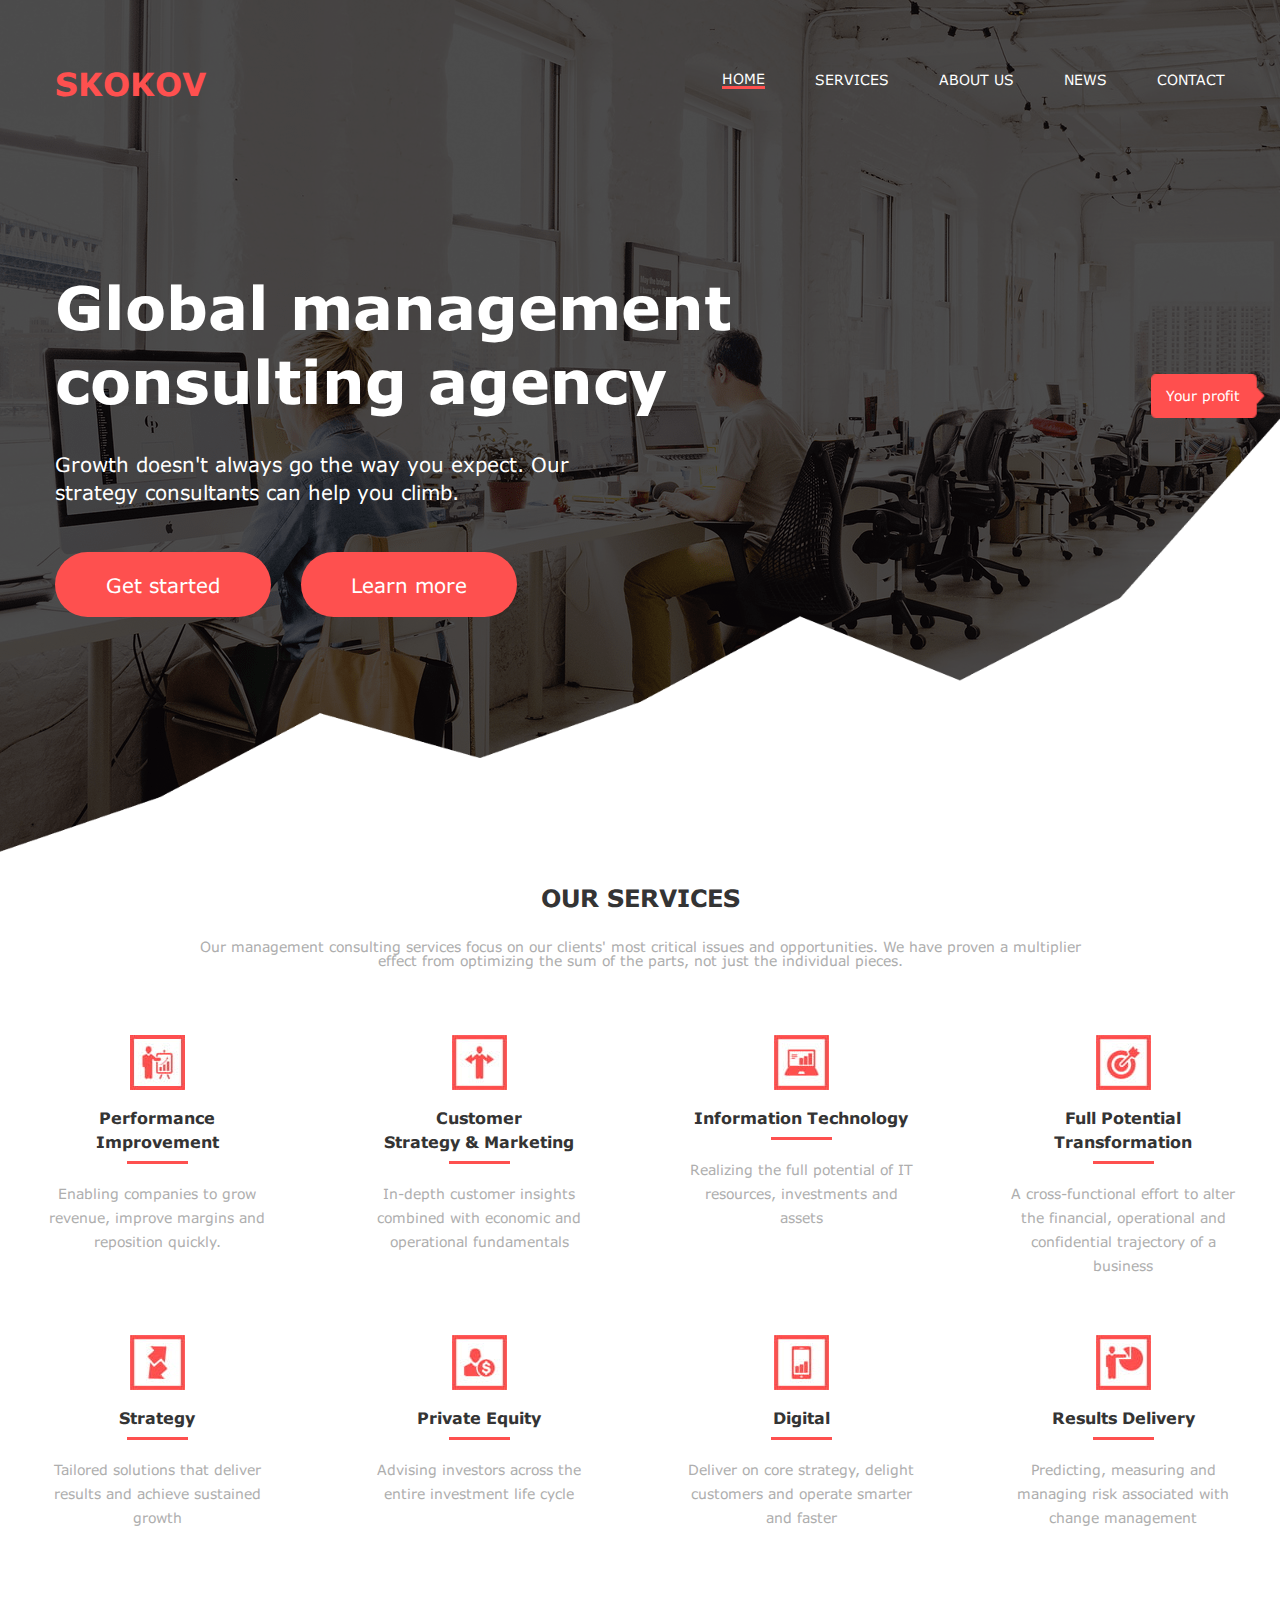
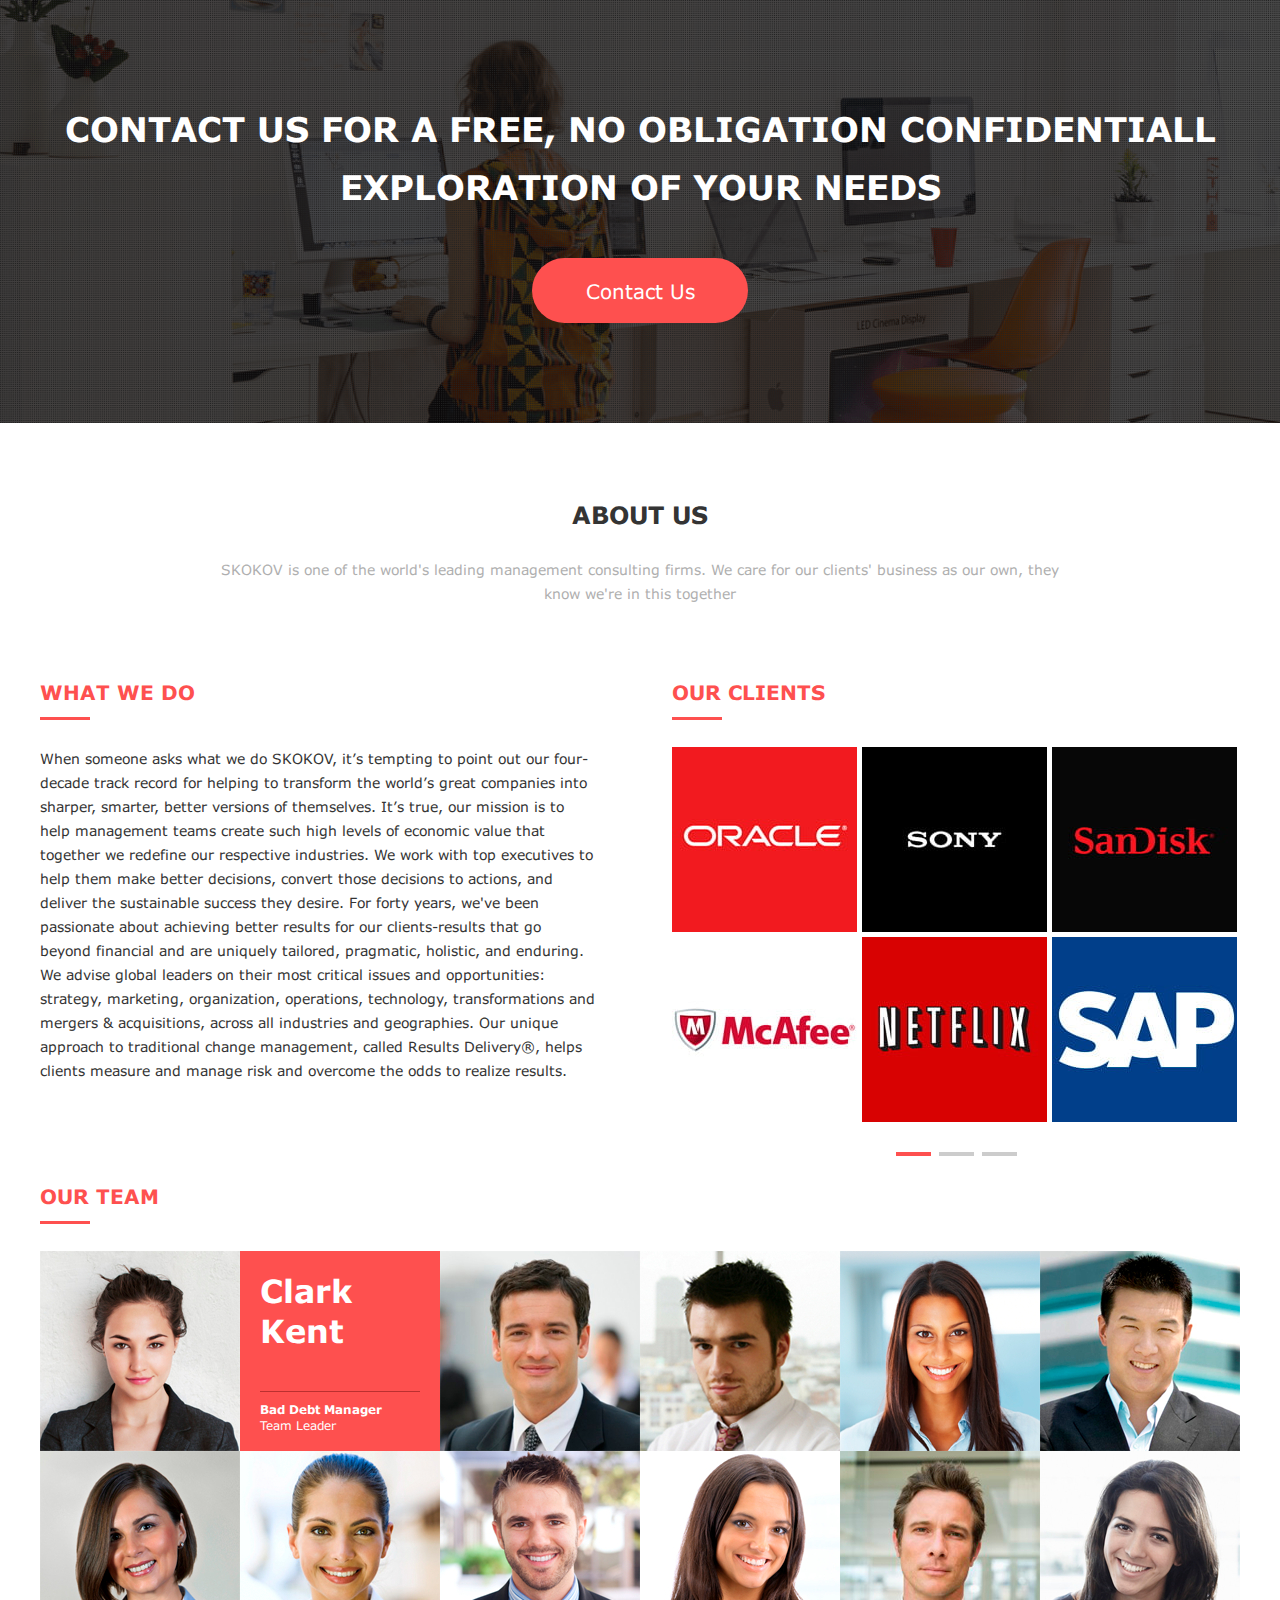
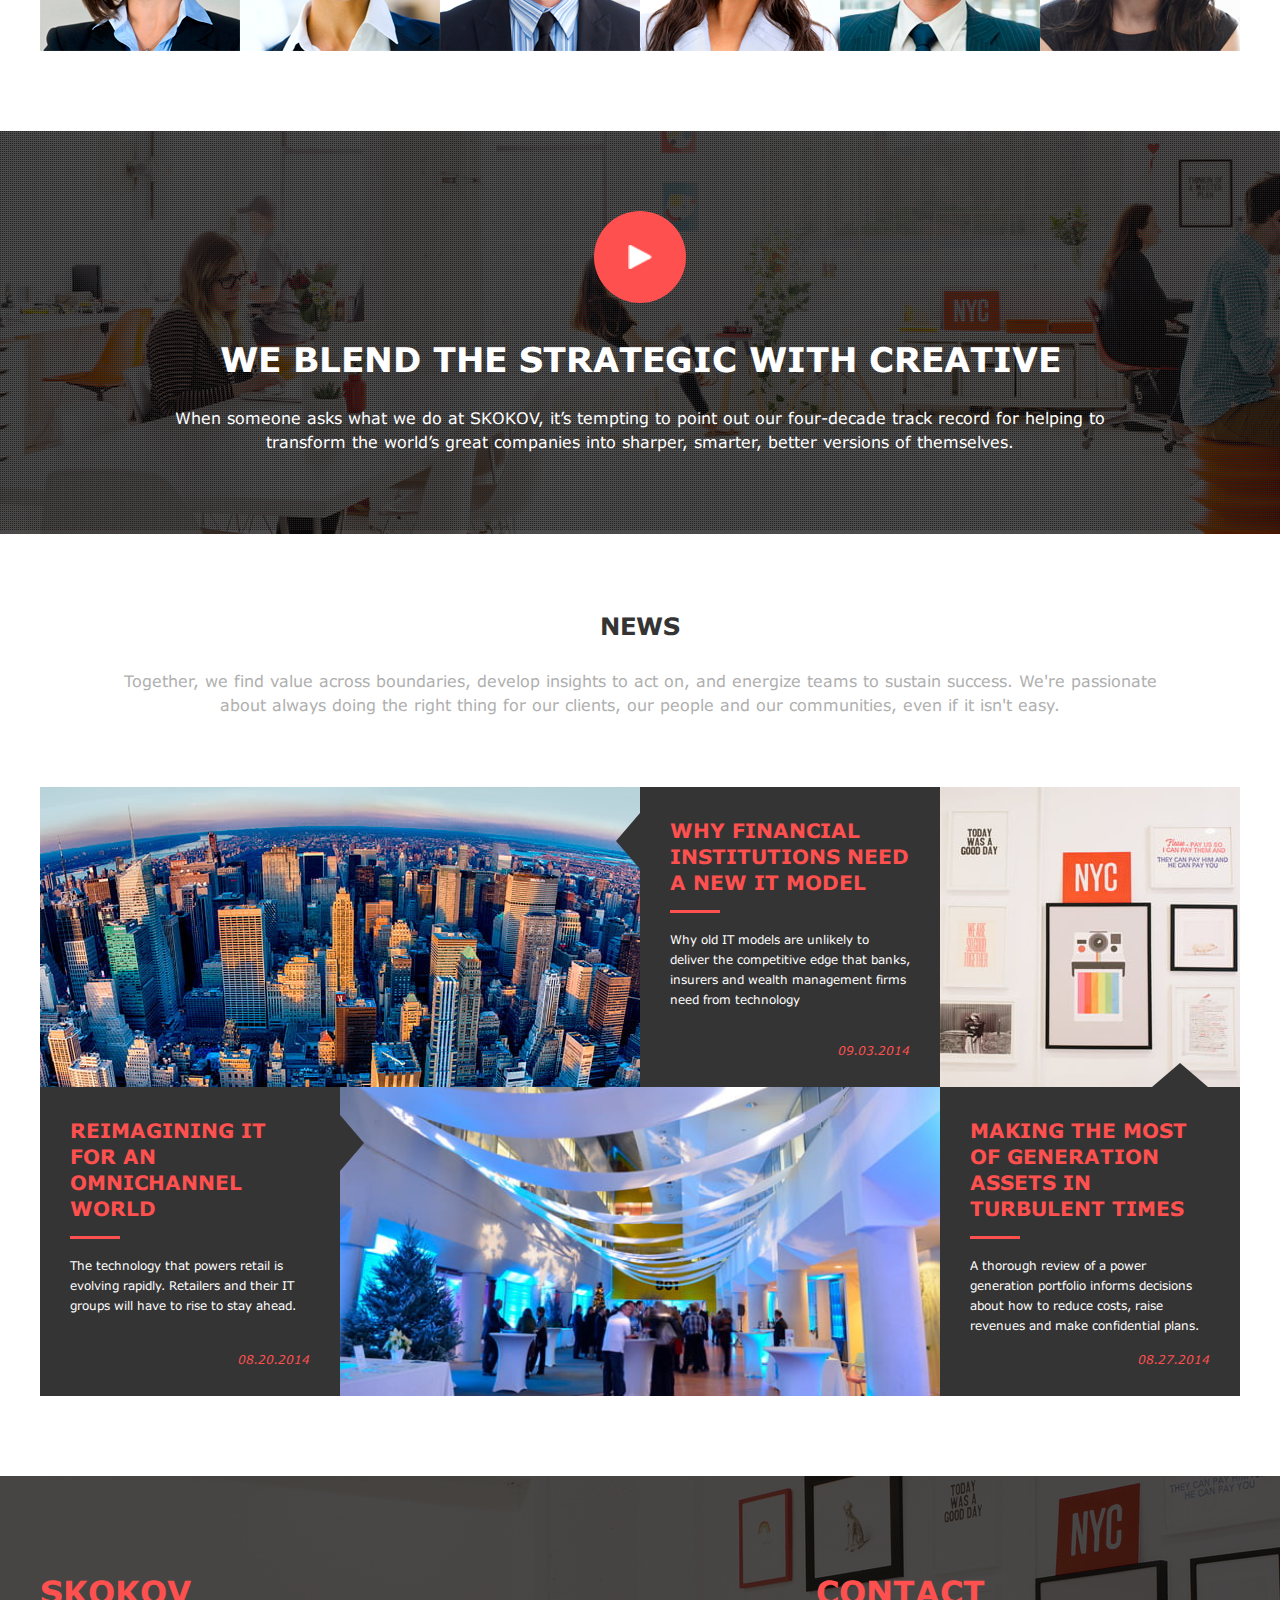
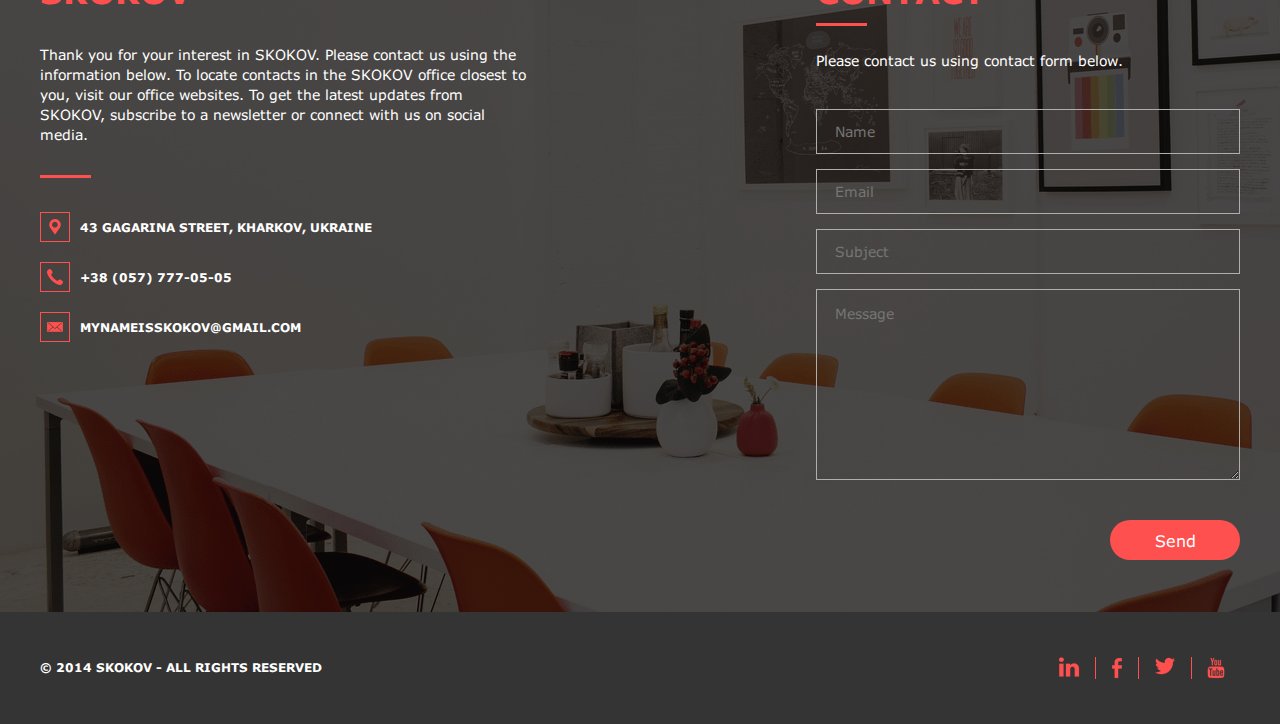
==== commit 8d1cb054: "Add files via upload" ====
--- a/index.html
+++ b/index.html
@@ -62,7 +62,7 @@
 					<h3>Your profit</h3>
 				</div>
 			</section>
-			<section class="services page__section_2">
+			<section id="page__section_2" class="services page__section_2 ">
 				<div class="services__container container">
 					<div class="services__subtitle subtitle">
 						<h3>our services</h3>
@@ -206,7 +206,7 @@
 					</div>
 				</div>
 			</section>
-			<section class="aboutus page__section_3">
+			<section id="page__section_3" class="aboutus page__section_3">
 				<div class="aboutus__container container">
 					<div class="aboutus__title subtitle">
 						<h3>about us</h3>
@@ -361,7 +361,7 @@
 			<section class="strategic">
 				<div class="strategic__container ">
 					<div class="strategic__button">
-						<a href="#">
+						<a id="myBtn" onclick="myFunction()" >
 							<img src="img/icons/play.svg" alt="">
 						</a>
 					</div>
@@ -374,7 +374,7 @@
 						</p>
 					</div>
 				</div>
-				<video poster="img/index/strategic_bg.png" preload="auto" class="full-screen__video">
+				<video id="myVideo" id="full-screen__video" poster="img/index/strategic_bg.png" class="full-screen__video">
 					<source srcset="video/webm" src="videos/cow.webm">
 					<source srcset="video/mp4" src="videos/cow.mp4">
 				</video>
@@ -448,7 +448,7 @@
 					
 				</div>
 			</section>
-			<section class="contact page__section_5">
+			<section id="page__section_4" class="contact page__section_5">
 				<div class="contact__container container">
 					<div class="contact__row">
 						<div class="contact__contacts">
--- a/css/style.css
+++ b/css/style.css
@@ -64,6 +64,11 @@
   transition-duration: 0.4s;
 }
 
+@media (max-width: 1200px) {
+  .subtitle h3 {
+    font-size: calc(21px + (24 - 21) * ((100vw - 320px) / (1200 - 320)));
+  }
+}
 /*Обнуление*/
 * {
   padding: 0;
@@ -796,6 +801,7 @@
 }
 
 .header__logo {
+  position: relative;
   z-index: 5;
 }
 .header__logo h2 {
@@ -809,13 +815,17 @@
   display: none;
 }
 
+.menu__list {
+  height: 40px;
+}
+
 .borderactive {
   border-bottom: 3px solid #fe504f;
 }
 
 .menu__list > li {
   position: relative;
-  margin: 0px 0px 8px 50px;
+  margin: 0px 0px 0px 50px;
 }
 
 .menu__link {
@@ -824,9 +834,11 @@
   text-transform: uppercase;
   position: relative;
   transition-duration: 0.4s;
+  padding: 10px 0;
 }
 .menu__link:hover {
-  transition-duration: 0.4s;
+  transition-duration: 0.1s;
+  border-bottom: 3px solid #fe504f;
 }
 .menu__link:active {
   top: 3px;
@@ -849,14 +861,16 @@
     display: flex;
     align-items: center;
   }
-
+}
+@media (max-width: 768px) {
   .menu__link {
-    padding: 10px 0;
+    padding: 0;
   }
 }
 @media (max-width: 767px) {
   .header {
     position: fixed;
+    height: 70px;
     background-color: #fff;
   }
 
@@ -917,7 +931,7 @@
     left: 0;
     top: -100%;
     width: 100%;
-    height: 50%;
+    height: 70%;
     background-color: rgba(0, 0, 0, 0.9);
     padding: 100px 30px 30px 30px;
     transition: top 0.3s ease 0s;
@@ -934,8 +948,9 @@
     width: 100%;
     top: 0;
     left: 0;
-    height: 40px;
+    height: 70px;
     z-index: 2;
+    background-color: #fff;
   }
 
   .header__container {
@@ -961,6 +976,11 @@
   .menu__list li:first-child {
     border-bottom: none;
   }
+
+  .menu__link:hover {
+    transition-duration: 0.1s;
+    border-bottom: none;
+  }
 }
 .welcome {
   background: url("../img/index/welcome_bg_plenka.png") 0 0 no-repeat, url("../img/index/welcome_bg.png") 0 0 no-repeat;
@@ -1040,7 +1060,7 @@
 /* Large desktops and laptops */
 @media (max-width: 1200px) {
   .welcome__container {
-    padding-top: calc(230px + (270 - 230) * ((100vw - 320px) / (1140 - 320)));
+    padding-top: calc(205px + (270 - 205) * ((100vw - 320px) / (1200 - 320)));
   }
 
   .welcome__title {
@@ -1073,6 +1093,14 @@
   .welcome__button:last-child {
     margin: 0;
   }
+
+  .welcome {
+    height: calc(805px + (886 - 805) * ((100vw - 320px) / (1200 - 320)));
+  }
+
+  .welcome__profit {
+    top: calc(665px + (300 - 665) * ((100vw - 320px) / (1200 - 320)));
+  }
 }
 /* Portrait phones and smaller типа моего 6s */
 @media (max-width: 480px) {
@@ -1085,10 +1113,6 @@
   }
   .welcome__button:last-child {
     margin: 0;
-  }
-
-  .welcome__profit {
-    top: calc(415px + (268 - 415) * ((100vw - 1200px) / (1600 - 1200)));
   }
 }
 .services {
@@ -1244,7 +1268,7 @@
   }
   .confidential__title h2 {
     font-size: calc(22px + (32 - 22) * ((100vw - 320px) / (1200 - 320)));
-    line-height: calc(38px + (58 - 38) * ((100vw - 320px) / (1200 - 320)));
+    line-height: calc(33px + (58 - 33) * ((100vw - 320px) / (1200 - 320)));
   }
 }
 /* Landscape tablets and medium desktops */
@@ -1532,6 +1556,7 @@
 }
 
 .strategic__title {
+  text-align: center;
   margin: 0px 0px 28px 0px;
 }
 .strategic__title h2 {
@@ -1540,7 +1565,7 @@
 }
 
 .strategic__text p {
-  width: 1006px;
+  max-width: 1006px;
   font-size: 16px;
   text-align: center;
   color: #fff;
@@ -1555,7 +1580,14 @@
   object-fit: cover;
 }
 
+#myBtn {
+  font-size: 18px;
+  padding: 10px;
+  border: none;
+}
+
 .strategic__button {
+  cursor: pointer;
   margin: 0px 0px 37px 0px;
 }
 .strategic__button a {
@@ -1568,6 +1600,27 @@
   border-radius: 50px;
 }
 
+/* Large desktops and laptops */
+@media (max-width: 1200px) {
+  .strategic {
+    margin-bottom: calc(40px + (80 - 40) * ((100vw - 320px) / (1200 - 320)));
+  }
+
+  .strategic__container {
+    padding: 80px 15px;
+    padding-top: calc(40px + (80 - 40) * ((100vw - 320px) / (1200 - 320)));
+    padding-bottom: calc(40px + (80 - 40) * ((100vw - 320px) / (1200 - 320)));
+  }
+
+  .strategic__title {
+    margin-bottom: calc(20px + (28 - 20) * ((100vw - 320px) / (1200 - 320)));
+  }
+
+  .strategic__title h2 {
+    font-size: calc(22px + (32 - 22) * ((100vw - 320px) / (1200 - 320)));
+    line-height: calc(30px + (58 - 30) * ((100vw - 320px) / (1200 - 320)));
+  }
+}
 .news {
   padding: 0 15px;
   margin: 0px 0px 80px 0px;
@@ -2203,7 +2256,7 @@
     margin-bottom: calc(20px + (25 - 20) * ((100vw - 320px) / (1200 - 320)));
   }
   .contact__title h2 {
-    font-size: calc(28px + (32 - 28) * ((100vw - 320px) / (1200 - 320)));
+    font-size: calc(26px + (32 - 26) * ((100vw - 320px) / (1200 - 320)));
   }
   .contact__title::after {
     margin-top: calc(10px + (15 - 10) * ((100vw - 320px) / (1200 - 320)));
